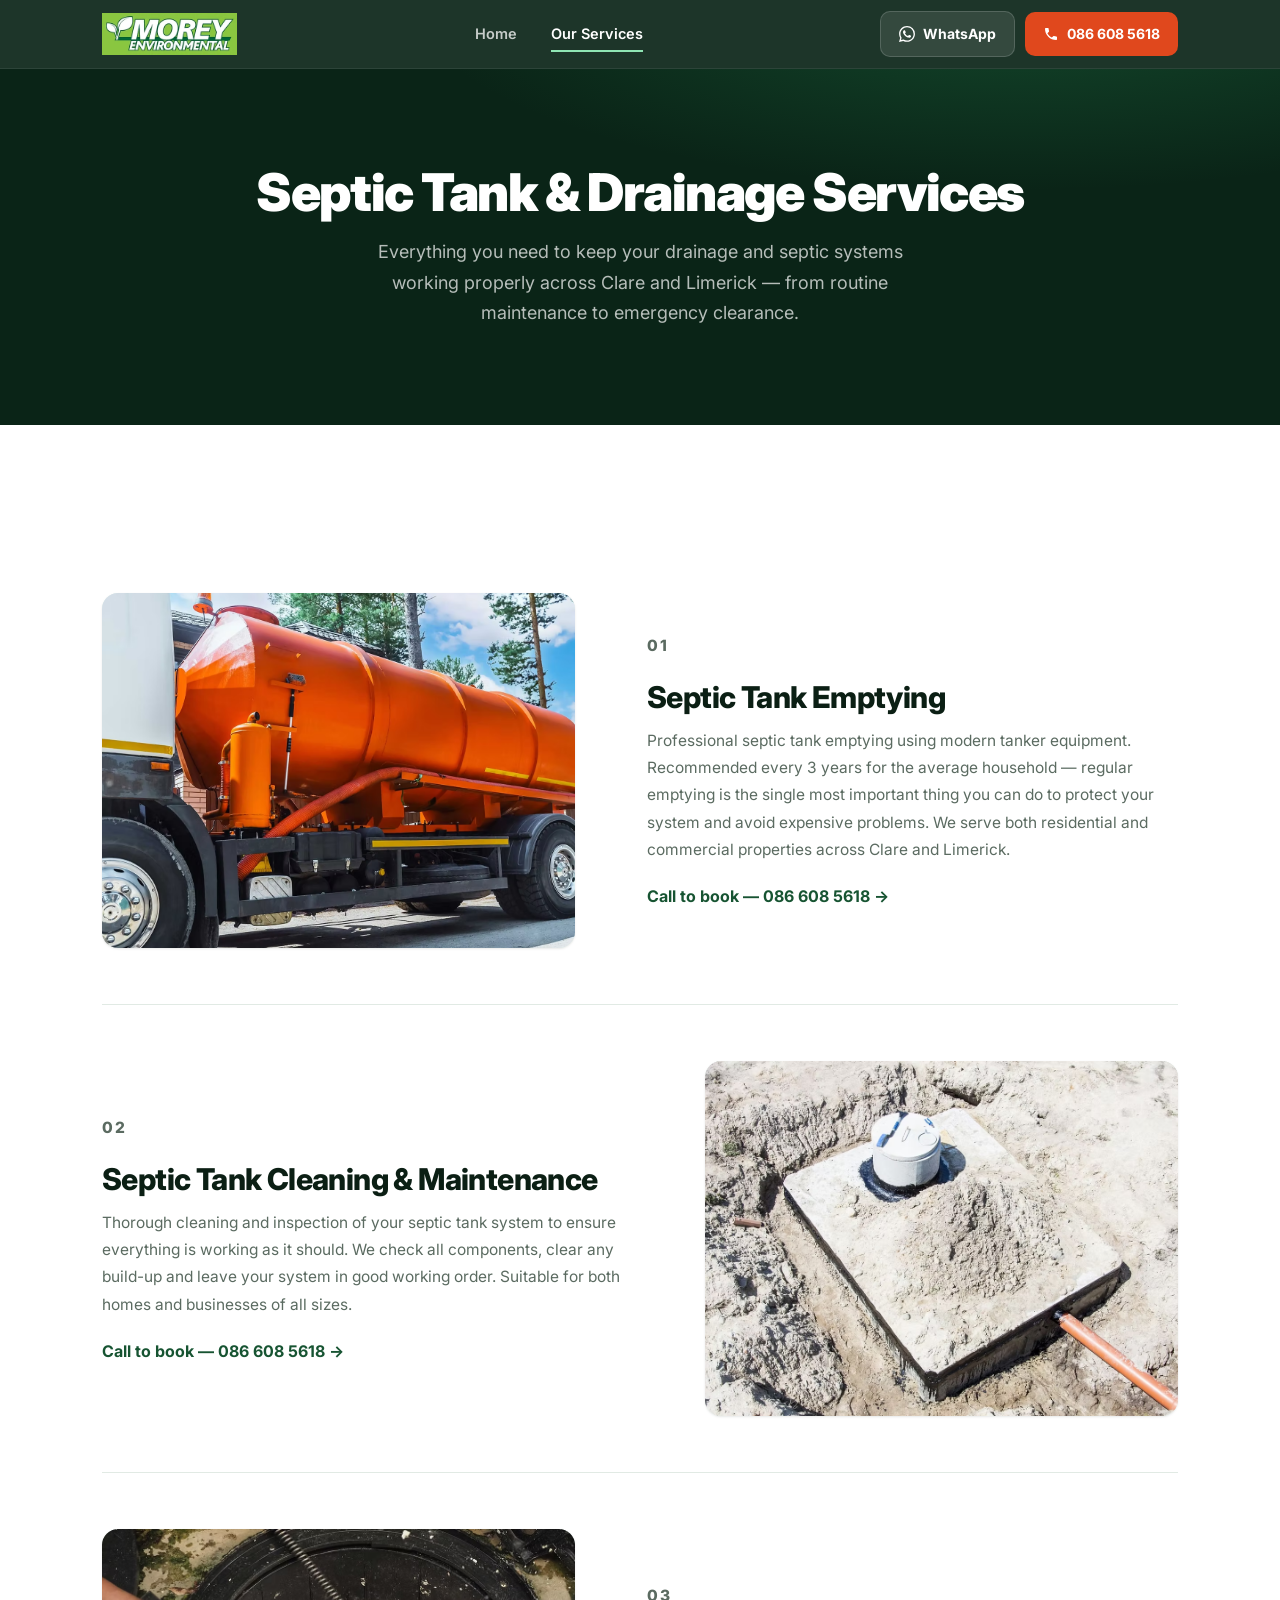
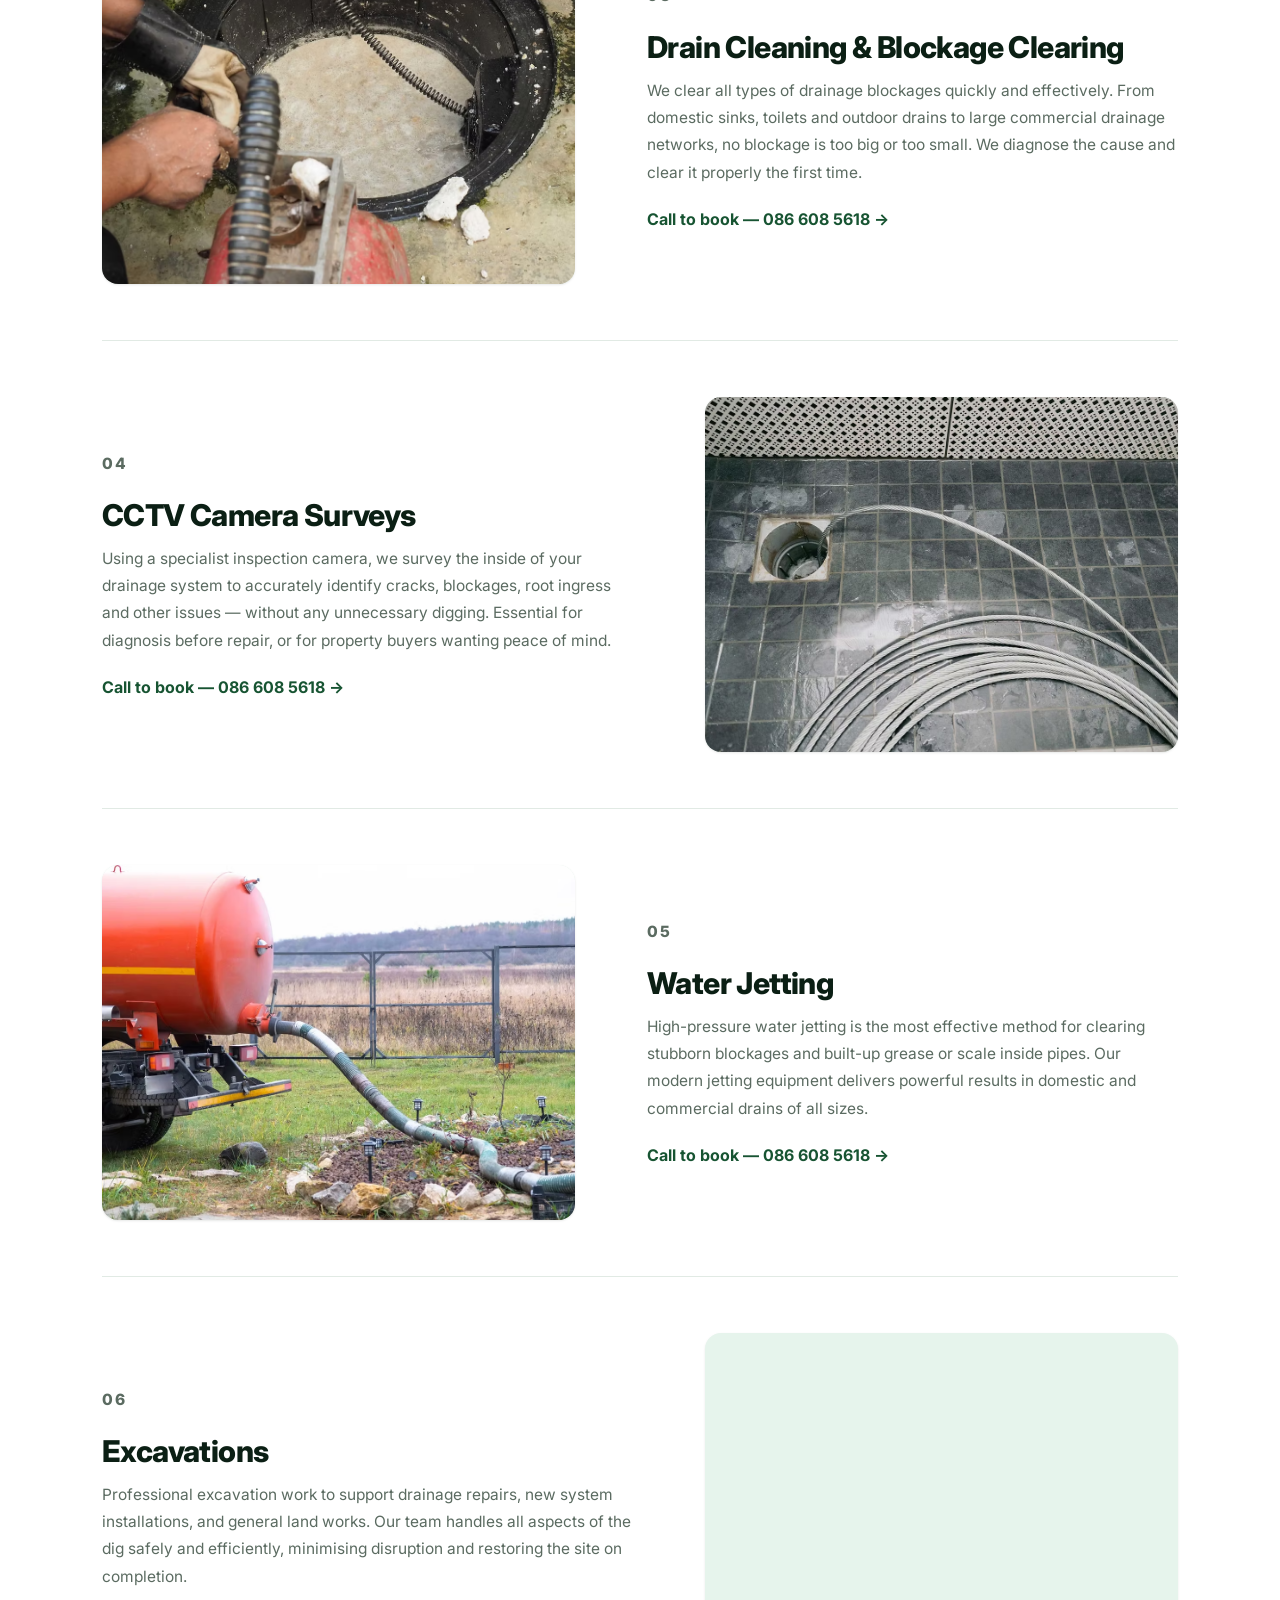
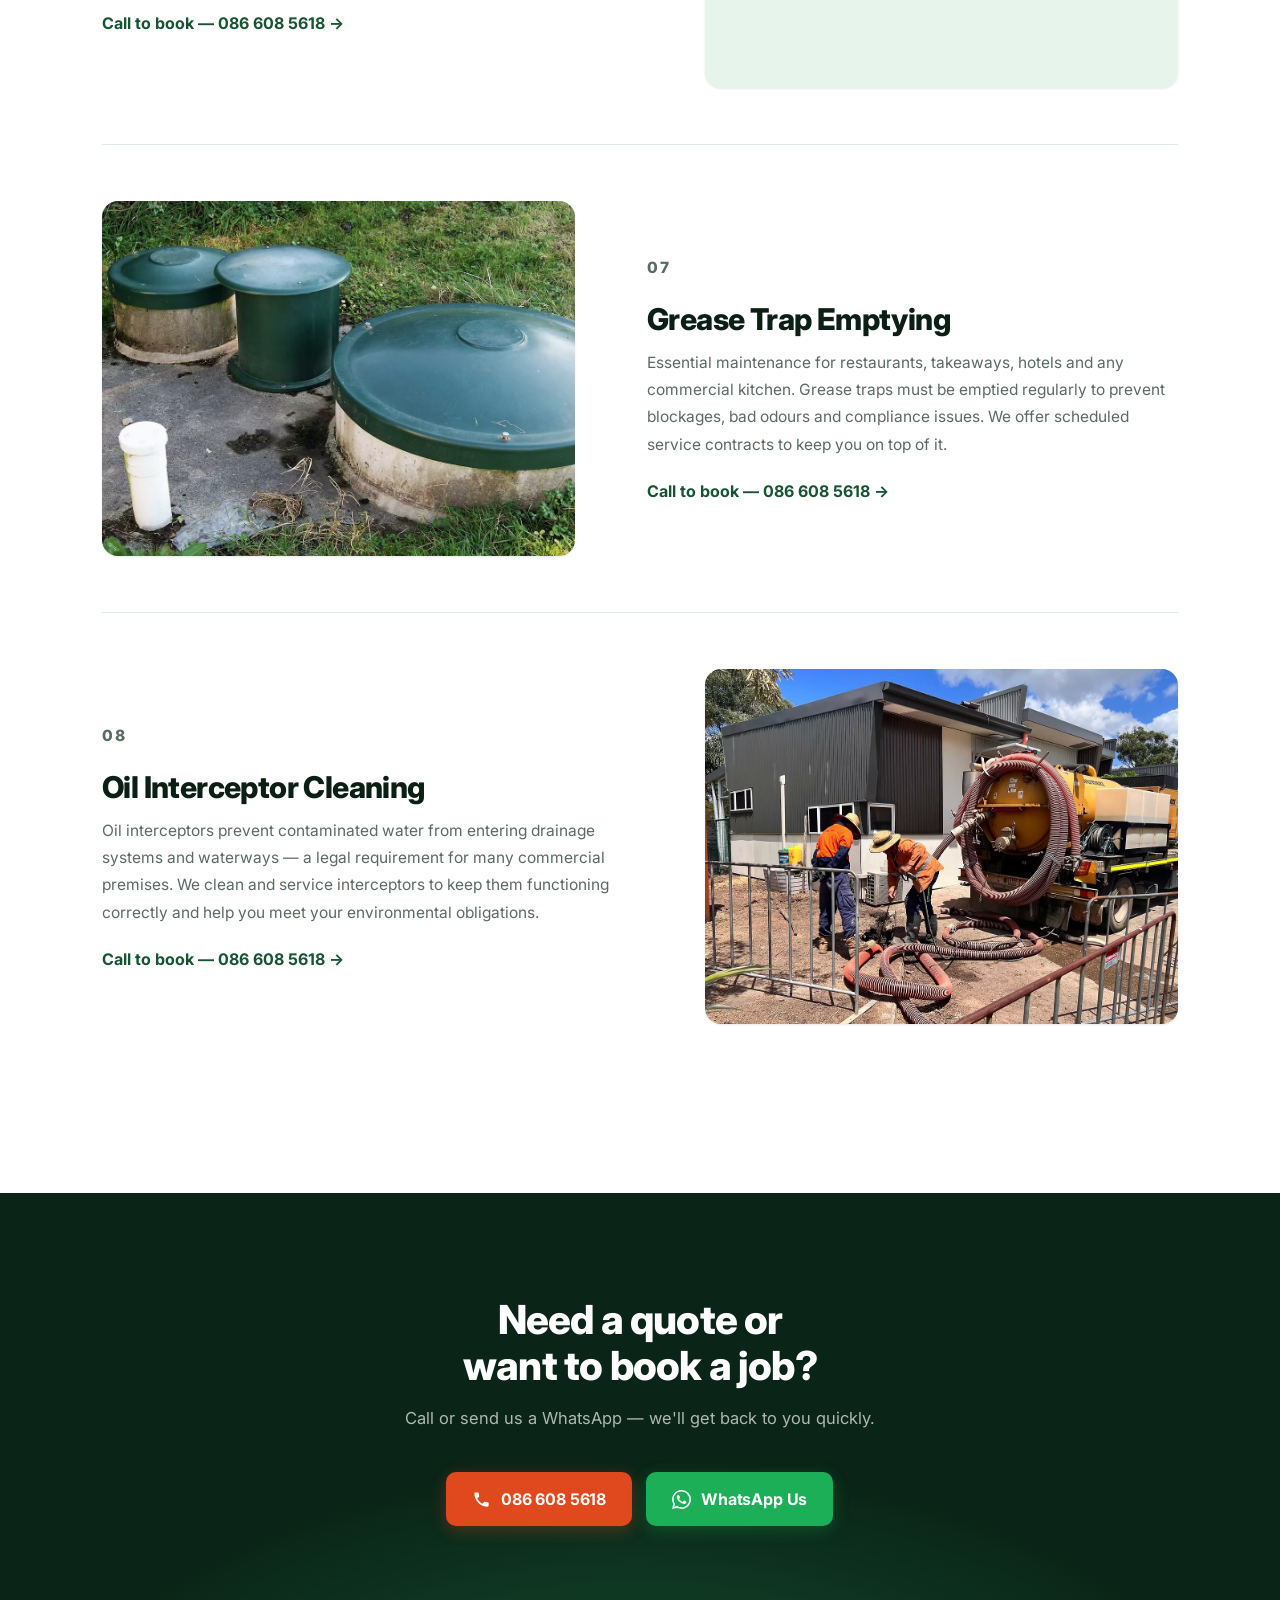
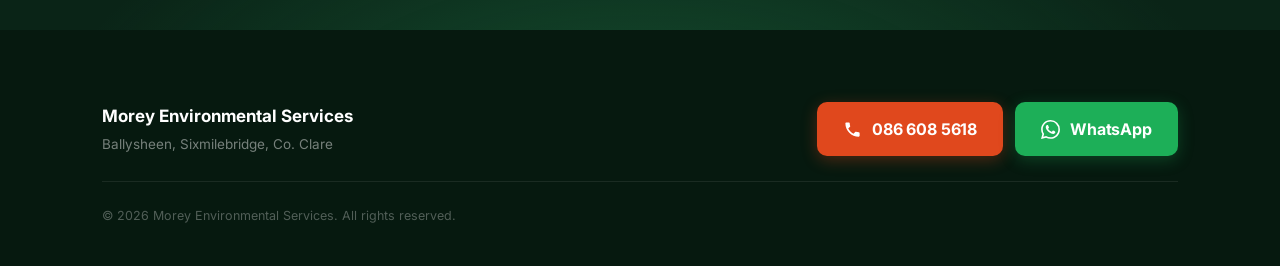
==== services.html @ 6c7f0373 "Rebuild site: premium mobile-first design, animations, local SEO Rebuild index.html and services.htm" ====
<!DOCTYPE html>
<html lang="en">
<head>
  <meta charset="UTF-8">
  <meta name="viewport" content="width=device-width, initial-scale=1.0">
  <meta name="description" content="All 8 septic tank &amp; drainage services in Co. Clare &amp; Limerick: tank emptying &amp; cleaning, drain unblocking, CCTV surveys, water jetting, excavations, grease traps &amp; oil interceptors. Call 086 608 5618.">
  <meta name="theme-color" content="#0a2417">
  <meta name="geo.region" content="IE-CE">
  <meta name="geo.placename" content="Sixmilebridge, Co. Clare, Ireland">
  <title>Septic Tank &amp; Drainage Services Clare &amp; Limerick | Morey Environmental Services</title>
  <link rel="canonical" href="https://moreyenvironmentalservices.ie/services.html">
  <meta property="og:url" content="https://moreyenvironmentalservices.ie/services.html">
  <meta property="og:image" content="https://moreyenvironmentalservices.ie/media/og-image.jpg">
  <meta property="og:image:width" content="1200">
  <meta property="og:image:height" content="630">
  <meta property="og:type" content="website">
  <meta property="og:locale" content="en_IE">
  <meta property="og:site_name" content="Morey Environmental Services">
  <meta property="og:title" content="Septic Tank &amp; Drainage Services Clare &amp; Limerick | Morey Environmental Services">
  <meta property="og:description" content="All 8 septic tank &amp; drainage services in Co. Clare &amp; Limerick — emptying, drain unblocking, CCTV surveys, water jetting and more. Call 086 608 5618.">
  <meta name="twitter:card" content="summary_large_image">
  <script type="application/ld+json">
  {
    "@context": "https://schema.org",
    "@type": "ItemList",
    "name": "Septic Tank & Drainage Services in Clare & Limerick",
    "itemListElement": [
      { "@type": "ListItem", "position": 1, "item": { "@type": "Service", "name": "Septic Tank Emptying", "provider": { "@id": "https://moreyenvironmentalservices.ie/#business" }, "areaServed": ["County Clare", "County Limerick"] } },
      { "@type": "ListItem", "position": 2, "item": { "@type": "Service", "name": "Septic Tank Cleaning & Maintenance", "provider": { "@id": "https://moreyenvironmentalservices.ie/#business" }, "areaServed": ["County Clare", "County Limerick"] } },
      { "@type": "ListItem", "position": 3, "item": { "@type": "Service", "name": "Drain Cleaning & Blockage Clearing", "provider": { "@id": "https://moreyenvironmentalservices.ie/#business" }, "areaServed": ["County Clare", "County Limerick"] } },
      { "@type": "ListItem", "position": 4, "item": { "@type": "Service", "name": "CCTV Camera Drain Surveys", "provider": { "@id": "https://moreyenvironmentalservices.ie/#business" }, "areaServed": ["County Clare", "County Limerick"] } },
      { "@type": "ListItem", "position": 5, "item": { "@type": "Service", "name": "High-Pressure Water Jetting", "provider": { "@id": "https://moreyenvironmentalservices.ie/#business" }, "areaServed": ["County Clare", "County Limerick"] } },
      { "@type": "ListItem", "position": 6, "item": { "@type": "Service", "name": "Excavations", "provider": { "@id": "https://moreyenvironmentalservices.ie/#business" }, "areaServed": ["County Clare", "County Limerick"] } },
      { "@type": "ListItem", "position": 7, "item": { "@type": "Service", "name": "Grease Trap Emptying", "provider": { "@id": "https://moreyenvironmentalservices.ie/#business" }, "areaServed": ["County Clare", "County Limerick"] } },
      { "@type": "ListItem", "position": 8, "item": { "@type": "Service", "name": "Oil Interceptor Cleaning", "provider": { "@id": "https://moreyenvironmentalservices.ie/#business" }, "areaServed": ["County Clare", "County Limerick"] } }
    ]
  }
  </script>
  <link rel="preconnect" href="https://fonts.googleapis.com">
  <link rel="preconnect" href="https://fonts.gstatic.com" crossorigin>
  <link href="https://fonts.googleapis.com/css2?family=Inter:wght@400;500;600;700;800;900&display=swap" rel="stylesheet">
  <link rel="stylesheet" href="styles.css">
  <script src="main.js" defer></script>
</head>
<body>

<!-- Shared SVG icons -->
<svg width="0" height="0" style="position:absolute" aria-hidden="true">
  <defs>
    <symbol id="icon-phone" viewBox="0 0 24 24"><path d="M6.6 10.8c1.4 2.8 3.8 5.1 6.6 6.6l2.2-2.2c.27-.27.67-.36 1.02-.22 1.12.41 2.33.63 3.58.63.55 0 1 .45 1 1V20c0 .55-.45 1-1 1C10.56 21 3 13.44 3 4c0-.55.45-1 1-1h3.5c.55 0 1 .45 1 1 0 1.26.2 2.47.57 3.61.11.33.03.7-.2.97L6.6 10.8z"/></symbol>
    <symbol id="icon-wa" viewBox="0 0 24 24"><path d="M17.472 14.382c-.297-.149-1.758-.867-2.03-.967-.273-.099-.471-.148-.67.15-.197.297-.767.966-.94 1.164-.173.199-.347.223-.644.075-.297-.15-1.255-.463-2.39-1.475-.883-.788-1.48-1.761-1.653-2.059-.173-.297-.018-.458.13-.606.134-.133.298-.347.446-.52.149-.174.198-.298.298-.497.099-.198.05-.371-.025-.52-.075-.149-.669-1.612-.916-2.207-.242-.579-.487-.5-.669-.51-.173-.008-.371-.01-.57-.01-.198 0-.52.074-.792.372-.272.297-1.04 1.016-1.04 2.479 0 1.462 1.065 2.875 1.213 3.074.149.198 2.096 3.2 5.077 4.487.709.306 1.262.489 1.694.625.712.227 1.36.195 1.871.118.571-.085 1.758-.719 2.006-1.413.248-.694.248-1.289.173-1.413-.074-.124-.272-.198-.57-.347m-5.421 7.403h-.004a9.87 9.87 0 01-5.031-1.378l-.361-.214-3.741.982.998-3.648-.235-.374a9.86 9.86 0 01-1.51-5.26c.001-5.45 4.436-9.884 9.888-9.884 2.64 0 5.122 1.03 6.988 2.898a9.825 9.825 0 012.893 6.994c-.003 5.45-4.437 9.884-9.885 9.884m8.413-18.297A11.815 11.815 0 0012.05 0C5.495 0 .16 5.335.157 11.892c0 2.096.547 4.142 1.588 5.945L.057 24l6.305-1.654a11.882 11.882 0 005.683 1.448h.005c6.554 0 11.89-5.335 11.893-11.893a11.821 11.821 0 00-3.48-8.413z"/></symbol>
  </defs>
</svg>

<!-- HEADER -->
<header class="site-header">
  <div class="header-inner">
    <a href="index.html" class="logo" aria-label="Morey Environmental Services — home">
      <img src="media/logo.avif" alt="Morey Environmental Services" width="348" height="108">
    </a>
    <nav class="header-nav" aria-label="Main">
      <a href="index.html">Home</a>
      <a href="services.html" aria-current="page">Our Services</a>
    </nav>
    <div class="header-actions">
      <a class="btn-header btn-header-wa" href="https://wa.me/353866085618">
        <svg aria-hidden="true"><use href="#icon-wa"/></svg>
        WhatsApp
      </a>
      <a class="btn-header btn-header-call" href="tel:0866085618">
        <svg aria-hidden="true"><use href="#icon-phone"/></svg>
        086 608 5618
      </a>
    </div>
  </div>
</header>

<main>

<!-- PAGE HERO -->
<section class="page-hero">
  <div class="container">
    <h1 class="hero-enter" style="--i:0">Septic Tank &amp; Drainage Services</h1>
    <p class="hero-enter" style="--i:1">Everything you need to keep your drainage and septic systems working properly across Clare and Limerick — from routine maintenance to emergency clearance.</p>
  </div>
</section>

<!-- SERVICES -->
<div class="container service-rows">

  <article class="service-row">
    <div class="service-row-inner">
      <div class="service-row-media reveal">
        <img src="media/image1.avif" alt="Septic tank emptying in Co. Clare" width="1290" height="1112" fetchpriority="high" decoding="async">
      </div>
      <div class="service-row-content reveal" style="--i:1">
        <p class="service-row-num">01</p>
        <h2>Septic Tank Emptying</h2>
        <p>Professional septic tank emptying using modern tanker equipment. Recommended every 3 years for the average household — regular emptying is the single most important thing you can do to protect your system and avoid expensive problems. We serve both residential and commercial properties across Clare and Limerick.</p>
        <a href="tel:0866085618" class="link-underline">Call to book &mdash; 086 608 5618 &rarr;</a>
      </div>
    </div>
  </article>

  <article class="service-row">
    <div class="service-row-inner">
      <div class="service-row-media reveal">
        <img src="media/inmage2.avif" alt="Septic tank cleaning and maintenance in Clare and Limerick" width="1076" height="798" loading="lazy" decoding="async">
      </div>
      <div class="service-row-content reveal" style="--i:1">
        <p class="service-row-num">02</p>
        <h2>Septic Tank Cleaning &amp; Maintenance</h2>
        <p>Thorough cleaning and inspection of your septic tank system to ensure everything is working as it should. We check all components, clear any build-up and leave your system in good working order. Suitable for both homes and businesses of all sizes.</p>
        <a href="tel:0866085618" class="link-underline">Call to book &mdash; 086 608 5618 &rarr;</a>
      </div>
    </div>
  </article>

  <article class="service-row">
    <div class="service-row-inner">
      <div class="service-row-media reveal">
        <img src="media/image3.avif" alt="Drain cleaning and blockage clearing in Clare and Limerick" width="1076" height="736" loading="lazy" decoding="async">
      </div>
      <div class="service-row-content reveal" style="--i:1">
        <p class="service-row-num">03</p>
        <h2>Drain Cleaning &amp; Blockage Clearing</h2>
        <p>We clear all types of drainage blockages quickly and effectively. From domestic sinks, toilets and outdoor drains to large commercial drainage networks, no blockage is too big or too small. We diagnose the cause and clear it properly the first time.</p>
        <a href="tel:0866085618" class="link-underline">Call to book &mdash; 086 608 5618 &rarr;</a>
      </div>
    </div>
  </article>

  <article class="service-row">
    <div class="service-row-inner">
      <div class="service-row-media reveal">
        <img src="media/image4.avif" alt="CCTV camera drain survey in Co. Clare" width="1076" height="798" loading="lazy" decoding="async">
      </div>
      <div class="service-row-content reveal" style="--i:1">
        <p class="service-row-num">04</p>
        <h2>CCTV Camera Surveys</h2>
        <p>Using a specialist inspection camera, we survey the inside of your drainage system to accurately identify cracks, blockages, root ingress and other issues — without any unnecessary digging. Essential for diagnosis before repair, or for property buyers wanting peace of mind.</p>
        <a href="tel:0866085618" class="link-underline">Call to book &mdash; 086 608 5618 &rarr;</a>
      </div>
    </div>
  </article>

  <article class="service-row">
    <div class="service-row-inner">
      <div class="service-row-media reveal">
        <img src="media/image12.avif" alt="High-pressure water jetting in Clare and Limerick" width="1290" height="824" loading="lazy" decoding="async">
      </div>
      <div class="service-row-content reveal" style="--i:1">
        <p class="service-row-num">05</p>
        <h2>Water Jetting</h2>
        <p>High-pressure water jetting is the most effective method for clearing stubborn blockages and built-up grease or scale inside pipes. Our modern jetting equipment delivers powerful results in domestic and commercial drains of all sizes.</p>
        <a href="tel:0866085618" class="link-underline">Call to book &mdash; 086 608 5618 &rarr;</a>
      </div>
    </div>
  </article>

  <article class="service-row">
    <div class="service-row-inner">
      <div class="service-row-media reveal">
        <img src="media/image13.avif" alt="Excavation and groundwork in Co. Clare" width="1290" height="942" loading="lazy" decoding="async">
      </div>
      <div class="service-row-content reveal" style="--i:1">
        <p class="service-row-num">06</p>
        <h2>Excavations</h2>
        <p>Professional excavation work to support drainage repairs, new system installations, and general land works. Our team handles all aspects of the dig safely and efficiently, minimising disruption and restoring the site on completion.</p>
        <a href="tel:0866085618" class="link-underline">Call to book &mdash; 086 608 5618 &rarr;</a>
      </div>
    </div>
  </article>

  <article class="service-row">
    <div class="service-row-inner">
      <div class="service-row-media reveal">
        <img src="media/image6.avif" alt="Grease trap emptying for commercial kitchens in Clare and Limerick" width="1076" height="798" loading="lazy" decoding="async">
      </div>
      <div class="service-row-content reveal" style="--i:1">
        <p class="service-row-num">07</p>
        <h2>Grease Trap Emptying</h2>
        <p>Essential maintenance for restaurants, takeaways, hotels and any commercial kitchen. Grease traps must be emptied regularly to prevent blockages, bad odours and compliance issues. We offer scheduled service contracts to keep you on top of it.</p>
        <a href="tel:0866085618" class="link-underline">Call to book &mdash; 086 608 5618 &rarr;</a>
      </div>
    </div>
  </article>

  <article class="service-row">
    <div class="service-row-inner">
      <div class="service-row-media reveal">
        <img src="media/image7.avif" alt="Oil interceptor cleaning in Clare and Limerick" width="1290" height="884" loading="lazy" decoding="async">
      </div>
      <div class="service-row-content reveal" style="--i:1">
        <p class="service-row-num">08</p>
        <h2>Oil Interceptor Cleaning</h2>
        <p>Oil interceptors prevent contaminated water from entering drainage systems and waterways — a legal requirement for many commercial premises. We clean and service interceptors to keep them functioning correctly and help you meet your environmental obligations.</p>
        <a href="tel:0866085618" class="link-underline">Call to book &mdash; 086 608 5618 &rarr;</a>
      </div>
    </div>
  </article>

</div>

<!-- CTA BAND -->
<section class="cta-band">
  <div class="cta-band-inner">
    <h2 class="reveal">Need a quote or want to book a job?</h2>
    <p class="reveal" style="--i:1">Call or send us a WhatsApp — we'll get back to you quickly.</p>
    <div class="cta-buttons reveal" style="--i:2">
      <a class="btn btn-call" href="tel:0866085618">
        <svg aria-hidden="true"><use href="#icon-phone"/></svg>
        086 608 5618
      </a>
      <a class="btn btn-wa" href="https://wa.me/353866085618">
        <svg aria-hidden="true"><use href="#icon-wa"/></svg>
        WhatsApp Us
      </a>
    </div>
  </div>
</section>

</main>

<!-- FOOTER -->
<footer class="site-footer">
  <div class="container">
    <div class="footer-top">
      <div>
        <div class="footer-name">Morey Environmental Services</div>
        <div class="footer-loc">Ballysheen, Sixmilebridge, Co. Clare</div>
      </div>
      <div class="footer-contact">
        <a class="btn btn-call" href="tel:0866085618">
          <svg aria-hidden="true"><use href="#icon-phone"/></svg>
          086 608 5618
        </a>
        <a class="btn btn-wa" href="https://wa.me/353866085618">
          <svg aria-hidden="true"><use href="#icon-wa"/></svg>
          WhatsApp
        </a>
      </div>
    </div>
    <div class="footer-bottom">&copy; 2026 Morey Environmental Services. All rights reserved.</div>
  </div>
</footer>

<!-- STICKY BAR (mobile only) -->
<div class="sticky-bar">
  <a class="sticky-call" href="tel:0866085618">
    <svg aria-hidden="true"><use href="#icon-phone"/></svg>
    Call Now
  </a>
  <a class="sticky-wa" href="https://wa.me/353866085618">
    <svg aria-hidden="true"><use href="#icon-wa"/></svg>
    WhatsApp
  </a>
</div>

</body>
</html>
---- styles.css ----
/* ════════════════════════════════════════════════════════════════
   Morey Environmental Services — shared stylesheet
   Mobile-first (375px), breakpoints at 768px and 1280px
   ════════════════════════════════════════════════════════════════ */

*, *::before, *::after { box-sizing: border-box; margin: 0; padding: 0; }

:root {
  /* Palette — refined forest greens, one warm accent for the call CTA */
  --green-950: #06190f;
  --green-900: #0a2417;
  --green-800: #103823;
  --green-700: #175432;
  --green-600: #1e6e42;
  --green-500: #279257;
  --green-400: #3cb474;
  --mint:      #8fe6b4;
  --mint-soft: #c9f2da;
  --green-100: #e6f4ec;
  --green-50:  #f3faf6;

  --ink:    #0b1f14;
  --muted:  #5b6b61;
  --faint:  #8a978f;

  --call:      #e0481d;
  --call-dark: #c03c16;
  --wa:        #1daf58;
  --wa-dark:   #189147;

  --white:   #ffffff;
  --surface: #f7fbf8;
  --border:  #e1eae4;

  /* Spacing scale */
  --space-1: 4px;
  --space-2: 8px;
  --space-3: 16px;
  --space-4: 24px;
  --space-5: 40px;
  --space-6: 64px;
  --space-7: 96px;

  /* Section rhythm: fluid */
  --section-pad: clamp(64px, 10vw, 112px);

  --radius-sm: 10px;
  --radius:    16px;
  --radius-lg: 24px;

  --shadow-sm: 0 1px 2px rgba(11, 31, 20, .05), 0 1px 3px rgba(11, 31, 20, .06);
  --shadow:    0 2px 6px rgba(11, 31, 20, .05), 0 10px 28px rgba(11, 31, 20, .09);
  --shadow-lg: 0 8px 20px rgba(11, 31, 20, .08), 0 28px 64px rgba(11, 31, 20, .14);

  /* Easing — nothing linear */
  --ease-out:    cubic-bezier(0.22, 1, 0.36, 1);
  --ease-spring: cubic-bezier(0.34, 1.4, 0.64, 1);
  --dur: .65s;
}

html { scroll-behavior: smooth; }

body {
  font-family: 'Inter', system-ui, -apple-system, sans-serif;
  background: var(--white);
  color: var(--ink);
  font-size: 16px;
  line-height: 1.65;
  -webkit-font-smoothing: antialiased;
  text-rendering: optimizeLegibility;
  padding-bottom: 72px; /* room for mobile sticky bar */
}

img { display: block; max-width: 100%; height: auto; }
a { color: inherit; }

::selection { background: var(--mint-soft); color: var(--green-900); }

/* ─── Layout helpers ───────────────────────────────────────────── */
.container {
  max-width: 1140px;
  margin: 0 auto;
  padding-inline: clamp(20px, 5vw, 32px);
}

.section { padding-block: var(--section-pad); }

.section-header { margin-bottom: clamp(36px, 6vw, 56px); max-width: 640px; }

.eyebrow {
  display: inline-flex;
  align-items: center;
  gap: 8px;
  font-size: 12px;
  font-weight: 700;
  letter-spacing: 2px;
  text-transform: uppercase;
  color: var(--green-600);
  margin-bottom: var(--space-3);
}
.eyebrow::before {
  content: '';
  width: 20px;
  height: 2px;
  border-radius: 2px;
  background: var(--green-500);
}

.section-title {
  font-size: clamp(28px, 5.5vw, 44px);
  font-weight: 800;
  letter-spacing: -0.02em;
  line-height: 1.12;
  margin-bottom: var(--space-3);
  text-wrap: balance;
}

.section-desc {
  font-size: clamp(16px, 2vw, 17.5px);
  color: var(--muted);
  line-height: 1.7;
}

/* ─── Buttons ──────────────────────────────────────────────────── */
.btn {
  display: inline-flex;
  align-items: center;
  justify-content: center;
  gap: 10px;
  min-height: 52px;
  padding: 14px 26px;
  border-radius: var(--radius-sm);
  font-size: 16px;
  font-weight: 700;
  letter-spacing: -0.01em;
  text-decoration: none;
  white-space: nowrap;
  transition: transform .25s var(--ease-spring),
              box-shadow .25s var(--ease-out),
              background-color .2s var(--ease-out);
  will-change: transform;
}
.btn svg { width: 19px; height: 19px; fill: currentColor; flex-shrink: 0; }
.btn:hover  { transform: translateY(-2px); }
.btn:active { transform: translateY(0) scale(.98); transition-duration: .1s; }

.btn-call {
  background: var(--call);
  color: #fff;
  box-shadow: 0 4px 16px rgba(224, 72, 29, .32);
}
.btn-call:hover { background: var(--call-dark); box-shadow: 0 8px 26px rgba(224, 72, 29, .42); }

.btn-wa {
  background: var(--wa);
  color: #fff;
  box-shadow: 0 4px 16px rgba(29, 175, 88, .28);
}
.btn-wa:hover { background: var(--wa-dark); box-shadow: 0 8px 26px rgba(29, 175, 88, .38); }

.btn-outline {
  background: transparent;
  color: var(--green-700);
  border: 2px solid var(--green-500);
  box-shadow: none;
}
.btn-outline:hover { background: var(--green-700); border-color: var(--green-700); color: #fff; }

.btn-lg { min-height: 60px; padding: 18px 32px; font-size: 17px; font-weight: 800; }

/* Animated underline links */
.link-underline {
  position: relative;
  text-decoration: none;
  font-weight: 700;
  color: var(--green-700);
  background-image: linear-gradient(currentColor, currentColor);
  background-size: 0% 2px;
  background-position: 0 100%;
  background-repeat: no-repeat;
  transition: background-size .35s var(--ease-out);
  padding-bottom: 2px;
}
.link-underline:hover { background-size: 100% 2px; }
/* Expanded tap area (44px+) without changing the visual */
.link-underline::after { content: ''; position: absolute; inset: -14px 0; }

/* ─── Header ───────────────────────────────────────────────────── */
.site-header {
  position: sticky;
  top: 0;
  z-index: 200;
  background: rgba(10, 36, 23, .92);
  backdrop-filter: blur(14px);
  -webkit-backdrop-filter: blur(14px);
  border-bottom: 1px solid rgba(255, 255, 255, .07);
  transition: box-shadow .3s var(--ease-out);
}
.site-header.is-scrolled { box-shadow: 0 6px 24px rgba(6, 25, 15, .35); }

.header-inner {
  max-width: 1140px;
  margin: 0 auto;
  padding-inline: clamp(20px, 5vw, 32px);
  height: 68px;
  display: flex;
  align-items: center;
  justify-content: space-between;
  gap: var(--space-3);
}

.logo { display: flex; align-items: center; flex-shrink: 0; padding: 8px 0; }
.logo img { height: 42px; width: auto; }

.header-nav { display: none; gap: 6px; }
.header-nav a {
  color: rgba(255, 255, 255, .75);
  text-decoration: none;
  font-size: 14.5px;
  font-weight: 600;
  padding: 12px 14px;
  border-radius: var(--radius-sm);
  background-image: linear-gradient(var(--mint), var(--mint));
  background-size: 0% 2px;
  background-position: 14px calc(100% - 6px);
  background-repeat: no-repeat;
  transition: color .2s var(--ease-out), background-size .35s var(--ease-out);
}
.header-nav a:hover, .header-nav a[aria-current="page"] {
  color: #fff;
  background-size: calc(100% - 28px) 2px;
}

.header-actions { display: flex; align-items: center; gap: 10px; }

.btn-header {
  display: inline-flex;
  align-items: center;
  gap: 8px;
  min-height: 44px;
  padding: 10px 18px;
  border-radius: var(--radius-sm);
  font-size: 14px;
  font-weight: 700;
  text-decoration: none;
  color: #fff;
  white-space: nowrap;
  transition: background-color .2s var(--ease-out), transform .25s var(--ease-spring);
}
.btn-header svg { width: 16px; height: 16px; fill: currentColor; flex-shrink: 0; }
.btn-header:hover { transform: translateY(-1px); }
.btn-header:active { transform: translateY(0) scale(.97); }

.btn-header-wa {
  background: rgba(255, 255, 255, .1);
  border: 1px solid rgba(255, 255, 255, .16);
}
.btn-header-wa:hover { background: rgba(255, 255, 255, .18); }

.btn-header-call { background: var(--call); }
.btn-header-call:hover { background: var(--call-dark); }

@media (max-width: 430px) { .btn-header-wa { display: none; } }

/* ─── Hero (home) ──────────────────────────────────────────────── */
.hero {
  position: relative;
  overflow: hidden;
  background:
    radial-gradient(ellipse 90% 70% at 85% -10%, rgba(39, 146, 87, .35), transparent 60%),
    radial-gradient(ellipse 60% 50% at 0% 110%, rgba(23, 84, 50, .5), transparent 65%),
    var(--green-900);
  padding-block: clamp(64px, 11vw, 120px) clamp(72px, 12vw, 128px);
}
.hero::after {
  content: '';
  position: absolute;
  inset: 0;
  background-image:
    linear-gradient(rgba(255, 255, 255, .03) 1px, transparent 1px),
    linear-gradient(90deg, rgba(255, 255, 255, .03) 1px, transparent 1px);
  background-size: 44px 44px;
  mask-image: radial-gradient(ellipse 80% 80% at 50% 0%, #000 30%, transparent 80%);
  -webkit-mask-image: radial-gradient(ellipse 80% 80% at 50% 0%, #000 30%, transparent 80%);
  pointer-events: none;
}

.hero-inner {
  position: relative;
  z-index: 1;
  display: flex;
  flex-direction: column;
  gap: var(--space-5);
}

.hero-content { max-width: 620px; }

.hero-badge {
  display: inline-flex;
  align-items: center;
  gap: 9px;
  background: rgba(143, 230, 180, .1);
  border: 1px solid rgba(143, 230, 180, .28);
  color: var(--mint);
  font-size: 12.5px;
  font-weight: 600;
  letter-spacing: .02em;
  padding: 8px 16px;
  border-radius: 100px;
  margin-bottom: clamp(24px, 4vw, 32px);
}
.hero-badge-dot {
  width: 7px;
  height: 7px;
  border-radius: 50%;
  background: var(--mint);
  box-shadow: 0 0 8px var(--mint);
}

.hero h1 {
  font-size: clamp(34px, 8.5vw, 62px);
  font-weight: 900;
  color: #fff;
  line-height: 1.06;
  letter-spacing: -0.03em;
  margin-bottom: clamp(18px, 3vw, 26px);
  text-wrap: balance;
}
.hero h1 .accent { color: var(--mint); }

.hero-sub {
  font-size: clamp(16.5px, 2.2vw, 19px);
  color: rgba(255, 255, 255, .72);
  line-height: 1.7;
  max-width: 480px;
  margin-bottom: clamp(32px, 5vw, 44px);
}

.hero-ctas { display: flex; flex-direction: column; gap: 14px; }

.hero-media { display: none; }

/* Hero entrance animation — staggered fade-up on load */
.hero-enter {
  opacity: 0;
  transform: translateY(28px);
  animation: heroRise .9s var(--ease-out) forwards;
  animation-delay: calc(var(--i, 0) * 120ms + 80ms);
}
@keyframes heroRise {
  to { opacity: 1; transform: translateY(0); }
}
.hero-media.hero-enter { transform: translateY(36px) scale(.97); }

/* ─── Stats strip ──────────────────────────────────────────────── */
.stats { background: var(--white); border-bottom: 1px solid var(--border); }
.stats-inner {
  max-width: 1140px;
  margin: 0 auto;
  padding-inline: clamp(20px, 5vw, 32px);
  display: grid;
  grid-template-columns: repeat(3, 1fr);
}
.stat {
  padding: clamp(28px, 4vw, 40px) 12px;
  text-align: center;
  border-right: 1px solid var(--border);
}
.stat:last-child { border-right: none; }
.stat-value {
  font-size: clamp(30px, 5vw, 44px);
  font-weight: 900;
  color: var(--green-700);
  letter-spacing: -0.03em;
  line-height: 1;
  margin-bottom: 8px;
  font-variant-numeric: tabular-nums;
}
.stat-label { font-size: clamp(12px, 1.6vw, 14px); font-weight: 500; color: var(--muted); }

/* ─── Service cards (home preview) ─────────────────────────────── */
.services-section { background: var(--surface); }

.services-grid {
  display: grid;
  grid-template-columns: 1fr;
  gap: var(--space-3);
  margin-bottom: clamp(32px, 5vw, 44px);
}

.service-card {
  background: var(--white);
  border: 1px solid var(--border);
  border-radius: var(--radius);
  padding: clamp(24px, 4vw, 32px);
  display: flex;
  gap: 20px;
  align-items: flex-start;
  box-shadow: var(--shadow-sm);
  transition: transform .35s var(--ease-out),
              box-shadow .35s var(--ease-out),
              border-color .35s var(--ease-out);
  will-change: transform;
}
.service-card:hover {
  transform: translateY(-5px);
  border-color: var(--green-400);
  box-shadow: var(--shadow);
}

.service-icon {
  width: 52px;
  height: 52px;
  border-radius: 14px;
  background: var(--green-100);
  display: grid;
  place-items: center;
  flex-shrink: 0;
  transition: background-color .35s var(--ease-out), transform .35s var(--ease-spring);
}
.service-icon svg { width: 24px; height: 24px; stroke: var(--green-700); fill: none; stroke-width: 2; stroke-linecap: round; stroke-linejoin: round; transition: stroke .35s var(--ease-out); }
.service-card:hover .service-icon { background: var(--green-700); transform: scale(1.06); }
.service-card:hover .service-icon svg { stroke: #fff; }

.service-card h3 { font-size: 16.5px; font-weight: 700; margin-bottom: 6px; line-height: 1.3; }
.service-card p { font-size: 14.5px; color: var(--muted); line-height: 1.65; }

.view-all-wrap { text-align: center; }

/* ─── Gallery ──────────────────────────────────────────────────── */
.gallery-grid {
  display: grid;
  grid-template-columns: 1fr 1fr;
  gap: clamp(10px, 1.5vw, 16px);
}
.gallery-item {
  aspect-ratio: 1 / 1;
  overflow: hidden;
  border-radius: var(--radius);
  background: var(--green-100);
}
.gallery-item img {
  width: 100%;
  height: 100%;
  object-fit: cover;
  transition: transform .8s var(--ease-out);
}
.gallery-item:hover img { transform: scale(1.06); }

/* ─── CTA band ─────────────────────────────────────────────────── */
.cta-band {
  position: relative;
  overflow: hidden;
  background:
    radial-gradient(ellipse 70% 90% at 50% 120%, rgba(39, 146, 87, .35), transparent 65%),
    var(--green-900);
  padding-block: clamp(64px, 10vw, 104px);
}
.cta-band-inner {
  position: relative;
  z-index: 1;
  max-width: 580px;
  margin: 0 auto;
  text-align: center;
  padding-inline: clamp(20px, 5vw, 32px);
}
.cta-band h2 {
  font-size: clamp(26px, 5.5vw, 40px);
  font-weight: 800;
  color: #fff;
  letter-spacing: -0.02em;
  line-height: 1.15;
  margin-bottom: var(--space-3);
  text-wrap: balance;
}
.cta-band p {
  color: rgba(255, 255, 255, .68);
  font-size: 16.5px;
  margin-bottom: clamp(28px, 5vw, 40px);
}
.cta-buttons { display: flex; flex-direction: column; gap: 14px; }

/* ─── Pillars (why us) ─────────────────────────────────────────── */
.pillars-grid {
  display: grid;
  grid-template-columns: 1fr 1fr;
  gap: var(--space-3);
}
.pillar {
  background: var(--surface);
  border: 1px solid var(--border);
  border-radius: var(--radius);
  padding: clamp(22px, 3.5vw, 32px) clamp(18px, 3vw, 26px);
  transition: transform .35s var(--ease-out), border-color .35s var(--ease-out), box-shadow .35s var(--ease-out);
}
.pillar:hover { transform: translateY(-4px); border-color: var(--green-400); box-shadow: var(--shadow-sm); }
.pillar-icon {
  width: 46px;
  height: 46px;
  border-radius: 12px;
  background: var(--green-100);
  display: grid;
  place-items: center;
  margin-bottom: var(--space-3);
}
.pillar-icon svg { width: 22px; height: 22px; stroke: var(--green-700); fill: none; stroke-width: 2; stroke-linecap: round; stroke-linejoin: round; }
.pillar h3 { font-size: 15.5px; font-weight: 700; margin-bottom: 8px; }
.pillar p { font-size: 13.5px; color: var(--muted); line-height: 1.65; }

/* ─── Tip card ─────────────────────────────────────────────────── */
.tip-section { background: var(--white); padding-block: 0 var(--section-pad); }
.tip-card {
  background: var(--green-50);
  border: 1px solid rgba(39, 146, 87, .2);
  border-left: 4px solid var(--green-500);
  border-radius: var(--radius);
  padding: clamp(24px, 4vw, 32px);
  display: flex;
  gap: 20px;
  align-items: flex-start;
}
.tip-icon {
  width: 46px;
  height: 46px;
  border-radius: 12px;
  background: var(--green-100);
  display: grid;
  place-items: center;
  flex-shrink: 0;
}
.tip-icon svg { width: 22px; height: 22px; stroke: var(--green-700); fill: none; stroke-width: 2; stroke-linecap: round; }
.tip-card h3 { font-size: 15.5px; font-weight: 700; color: var(--green-800); margin-bottom: 8px; }
.tip-card p { font-size: 14.5px; color: var(--muted); line-height: 1.7; }
.tip-card strong { color: var(--ink); font-weight: 700; }

/* ─── Area chips ───────────────────────────────────────────────── */
.areas-section { background: var(--white); padding-top: 0; }
.areas-chips { display: flex; flex-wrap: wrap; gap: 10px; }
.chip {
  display: inline-flex;
  align-items: center;
  gap: 8px;
  background: var(--green-50);
  border: 1px solid rgba(39, 146, 87, .2);
  color: var(--green-800);
  font-size: 14px;
  font-weight: 600;
  padding: 11px 18px;
  border-radius: 100px;
  line-height: 1;
  transition: transform .3s var(--ease-spring), background-color .25s var(--ease-out), border-color .25s var(--ease-out);
}
.chip::before {
  content: '';
  width: 6px;
  height: 6px;
  border-radius: 50%;
  background: var(--green-500);
}
.chip:hover { transform: translateY(-2px); background: var(--green-100); border-color: var(--green-400); }

/* ─── Services page ────────────────────────────────────────────── */
.page-hero {
  position: relative;
  overflow: hidden;
  background:
    radial-gradient(ellipse 80% 90% at 80% -20%, rgba(39, 146, 87, .32), transparent 60%),
    var(--green-900);
  padding-block: clamp(56px, 9vw, 96px);
  text-align: center;
}
.page-hero h1 {
  font-size: clamp(32px, 7vw, 52px);
  font-weight: 900;
  color: #fff;
  letter-spacing: -0.03em;
  line-height: 1.08;
  margin-bottom: var(--space-3);
}
.page-hero p {
  font-size: clamp(16px, 2.2vw, 18px);
  color: rgba(255, 255, 255, .7);
  max-width: 540px;
  margin: 0 auto;
  line-height: 1.7;
}

.service-rows { padding-block: var(--section-pad); }

.service-row { padding-block: clamp(24px, 4vw, 40px); }
.service-row + .service-row { border-top: 1px solid var(--border); }

.service-row-inner {
  display: flex;
  flex-direction: column;
  gap: clamp(20px, 4vw, 32px);
}

.service-row-media {
  border-radius: var(--radius);
  overflow: hidden;
  aspect-ratio: 4 / 3;
  background: var(--green-100);
  box-shadow: var(--shadow-sm);
}
.service-row-media img {
  width: 100%;
  height: 100%;
  object-fit: cover;
  transition: transform .8s var(--ease-out);
}
.service-row:hover .service-row-media img { transform: scale(1.04); }

.service-row-num {
  font-size: 13px;
  font-weight: 800;
  letter-spacing: 2px;
  color: var(--green-500);
  margin-bottom: 10px;
}
.service-row h2 {
  font-size: clamp(22px, 4vw, 30px);
  font-weight: 800;
  letter-spacing: -0.02em;
  line-height: 1.2;
  margin-bottom: 12px;
}
.service-row p { color: var(--muted); line-height: 1.75; margin-bottom: 20px; font-size: 15.5px; }

/* ─── Footer ───────────────────────────────────────────────────── */
.site-footer { background: var(--green-950); padding: clamp(48px, 7vw, 72px) 0 40px; }
.footer-top {
  display: flex;
  flex-direction: column;
  gap: var(--space-4);
  padding-bottom: var(--space-4);
  border-bottom: 1px solid rgba(255, 255, 255, .08);
  margin-bottom: var(--space-4);
}
.footer-name { font-size: 17px; font-weight: 700; color: #fff; margin-bottom: 4px; }
.footer-loc { font-size: 13.5px; color: rgba(255, 255, 255, .45); line-height: 1.6; }
.footer-contact { display: flex; flex-direction: column; gap: 12px; }
.footer-bottom { font-size: 12.5px; color: rgba(255, 255, 255, .3); }

/* ─── Mobile sticky bar ────────────────────────────────────────── */
.sticky-bar {
  position: fixed;
  bottom: 0; left: 0; right: 0;
  z-index: 300;
  display: grid;
  grid-template-columns: 1fr 1fr;
  background: #fff;
  box-shadow: 0 -1px 0 var(--border), 0 -6px 24px rgba(11, 31, 20, .1);
  padding-bottom: env(safe-area-inset-bottom);
}
.sticky-bar a {
  display: flex;
  align-items: center;
  justify-content: center;
  gap: 9px;
  min-height: 56px;
  color: #fff;
  text-decoration: none;
  font-size: 15px;
  font-weight: 800;
  letter-spacing: -0.01em;
  transition: opacity .15s;
}
.sticky-bar a:active { opacity: .85; }
.sticky-bar a svg { width: 19px; height: 19px; fill: currentColor; flex-shrink: 0; }
.sticky-call { background: var(--call); }
.sticky-wa   { background: var(--wa); }

/* ─── Scroll-reveal animations ─────────────────────────────────── */
.reveal {
  opacity: 0;
  transform: translateY(26px);
  transition: opacity var(--dur) var(--ease-out), transform var(--dur) var(--ease-out);
  transition-delay: calc(var(--i, 0) * 90ms);
  will-change: transform, opacity;
}
.reveal.is-visible { opacity: 1; transform: translateY(0); }

/* No-JS fallback: never hide content if main.js fails to load */
html:not(.js) .reveal { opacity: 1; transform: none; }

/* ─── Breakpoint: 768px ────────────────────────────────────────── */
@media (min-width: 768px) {
  body { padding-bottom: 0; }
  .sticky-bar { display: none; }

  .header-nav { display: flex; }

  .hero-ctas { flex-direction: row; }
  .hero-ctas .btn { flex: 0 1 auto; }

  .services-grid { grid-template-columns: 1fr 1fr; }
  .gallery-grid { grid-template-columns: repeat(3, 1fr); }
  .cta-buttons { flex-direction: row; justify-content: center; }
  .pillars-grid { grid-template-columns: repeat(2, 1fr); }
  .footer-top { flex-direction: row; justify-content: space-between; align-items: flex-start; }
  .footer-contact { flex-direction: row; }

  .service-row { padding-block: clamp(36px, 5vw, 56px); }
  .service-row-inner {
    flex-direction: row;
    align-items: center;
    gap: clamp(36px, 6vw, 72px);
  }
  .service-row-media { flex: 0 0 44%; }
  .service-row-content { flex: 1; }
  .service-row:nth-child(even) .service-row-inner { flex-direction: row-reverse; }
}

/* ─── Breakpoint: 1280px ───────────────────────────────────────── */
@media (min-width: 1280px) {
  .hero-inner { flex-direction: row; align-items: center; gap: 72px; }
  .hero-content { flex: 0 0 54%; }
  /* Background image inside the media query so mobile never downloads it */
  .hero-media {
    display: block;
    flex: 1;
    border-radius: var(--radius-lg);
    box-shadow: var(--shadow-lg), 0 0 0 1px rgba(255, 255, 255, .08);
    aspect-ratio: 4 / 3;
    background: url('media/image1.avif') center / cover no-repeat, var(--green-800);
  }

  .services-grid { grid-template-columns: repeat(3, 1fr); }
  .pillars-grid { grid-template-columns: repeat(4, 1fr); }
}

/* ─── Reduced motion ───────────────────────────────────────────── */
@media (prefers-reduced-motion: reduce) {
  html { scroll-behavior: auto; }
  *, *::before, *::after {
    animation-duration: .01ms !important;
    animation-iteration-count: 1 !important;
    transition-duration: .01ms !important;
  }
  .hero-enter { opacity: 1; transform: none; animation: none; }
  .reveal { opacity: 1; transform: none; }
}
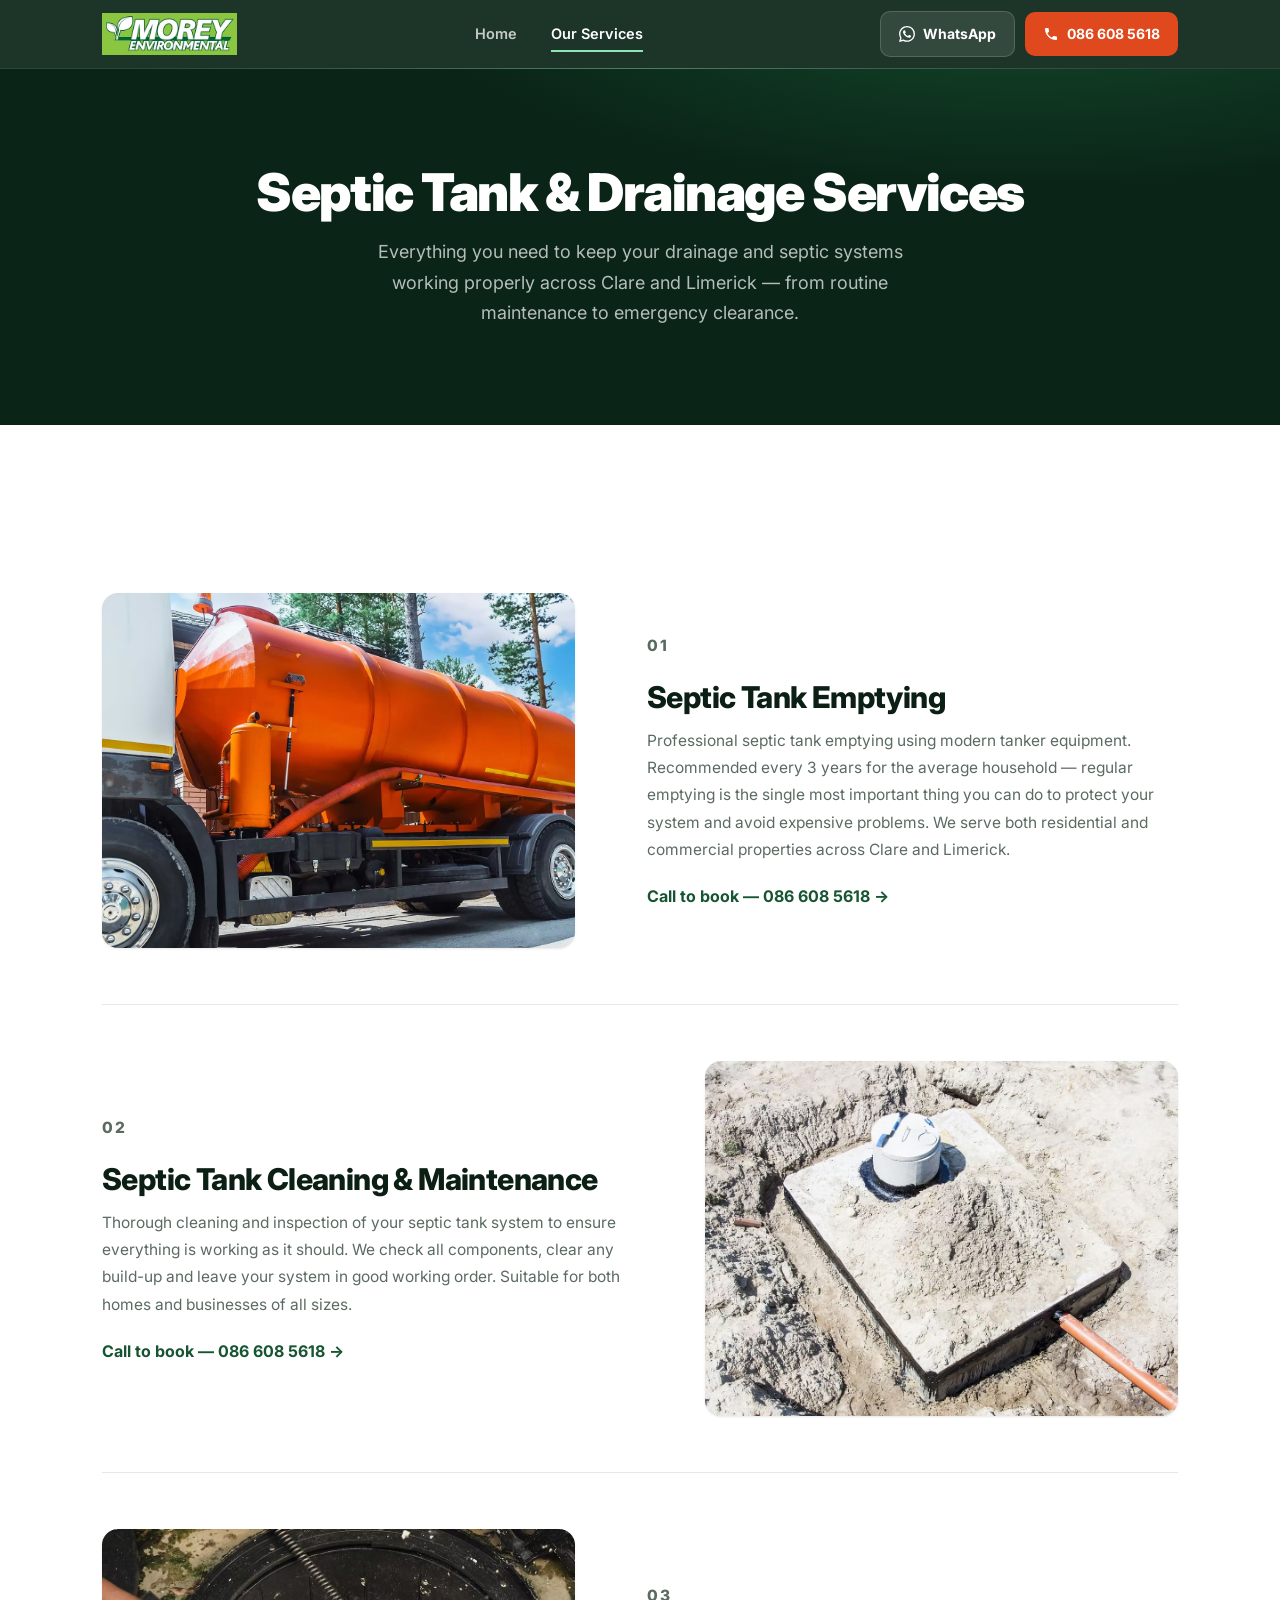
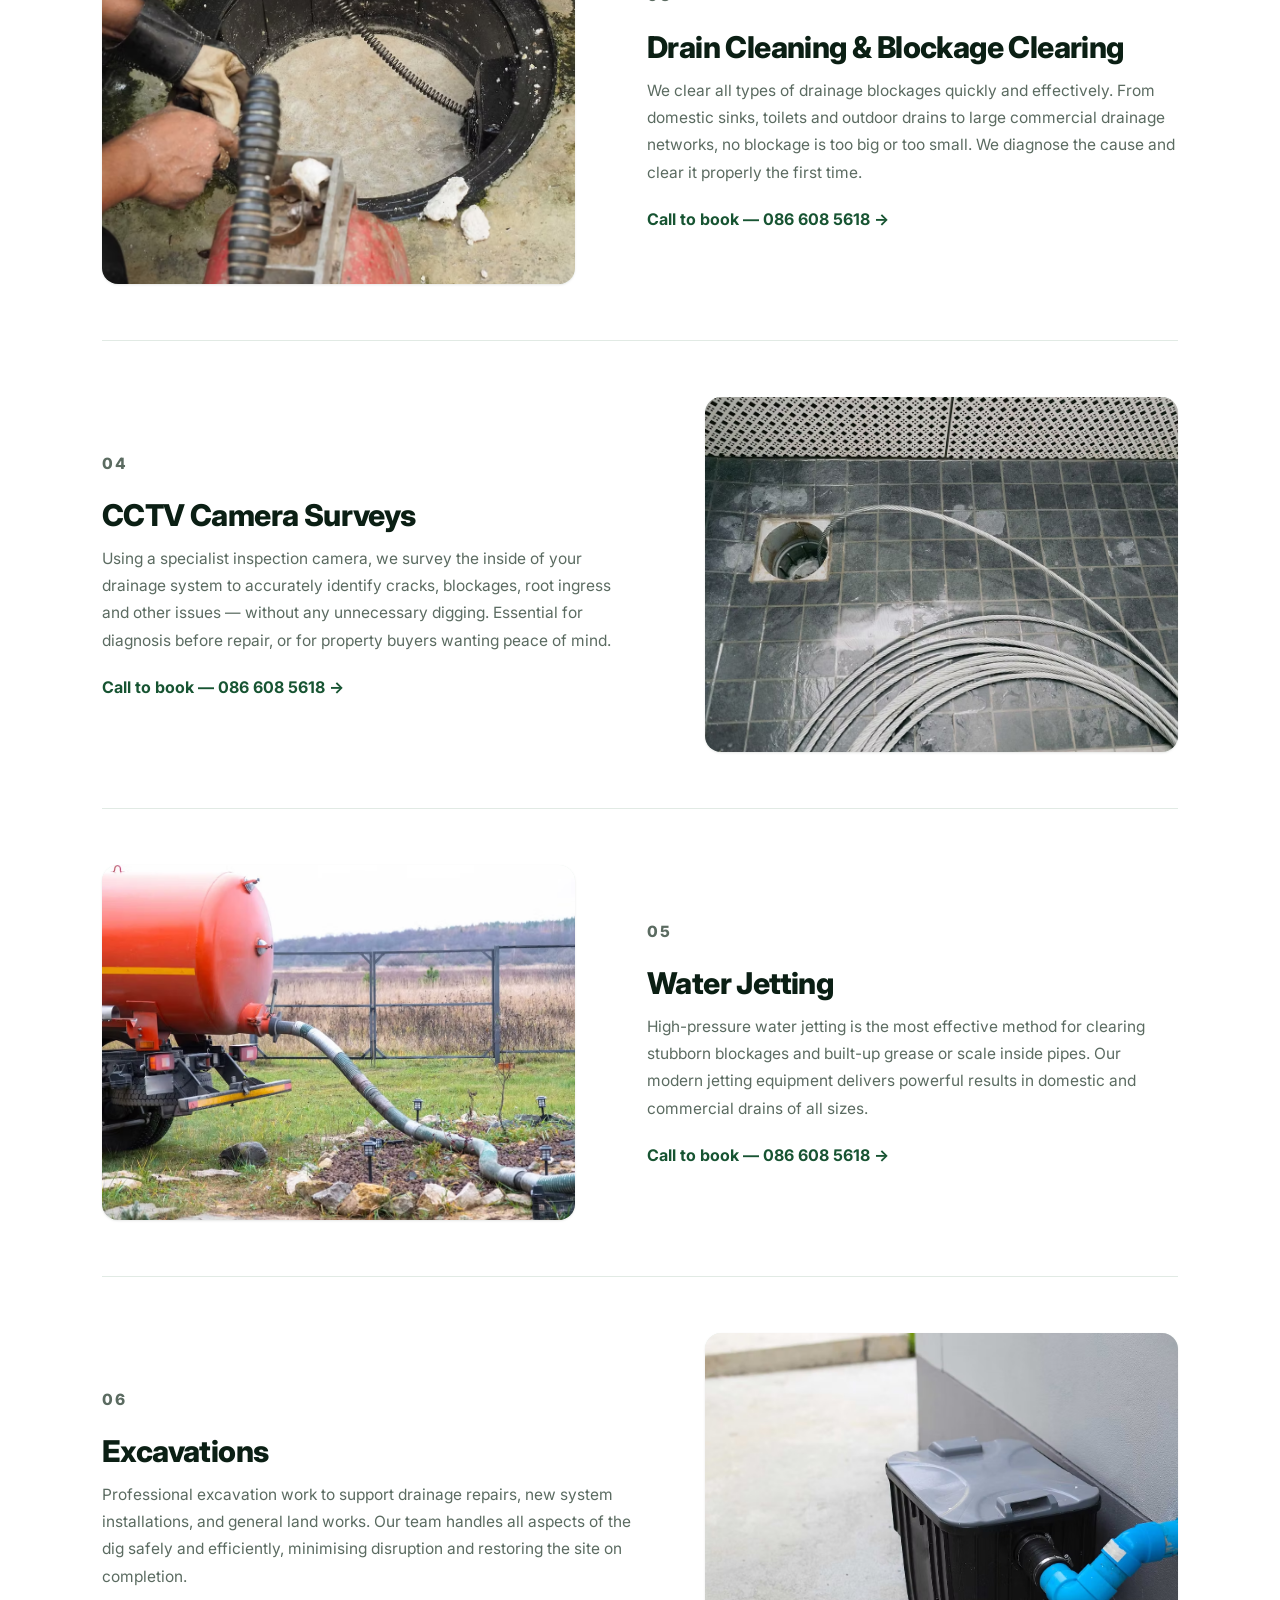
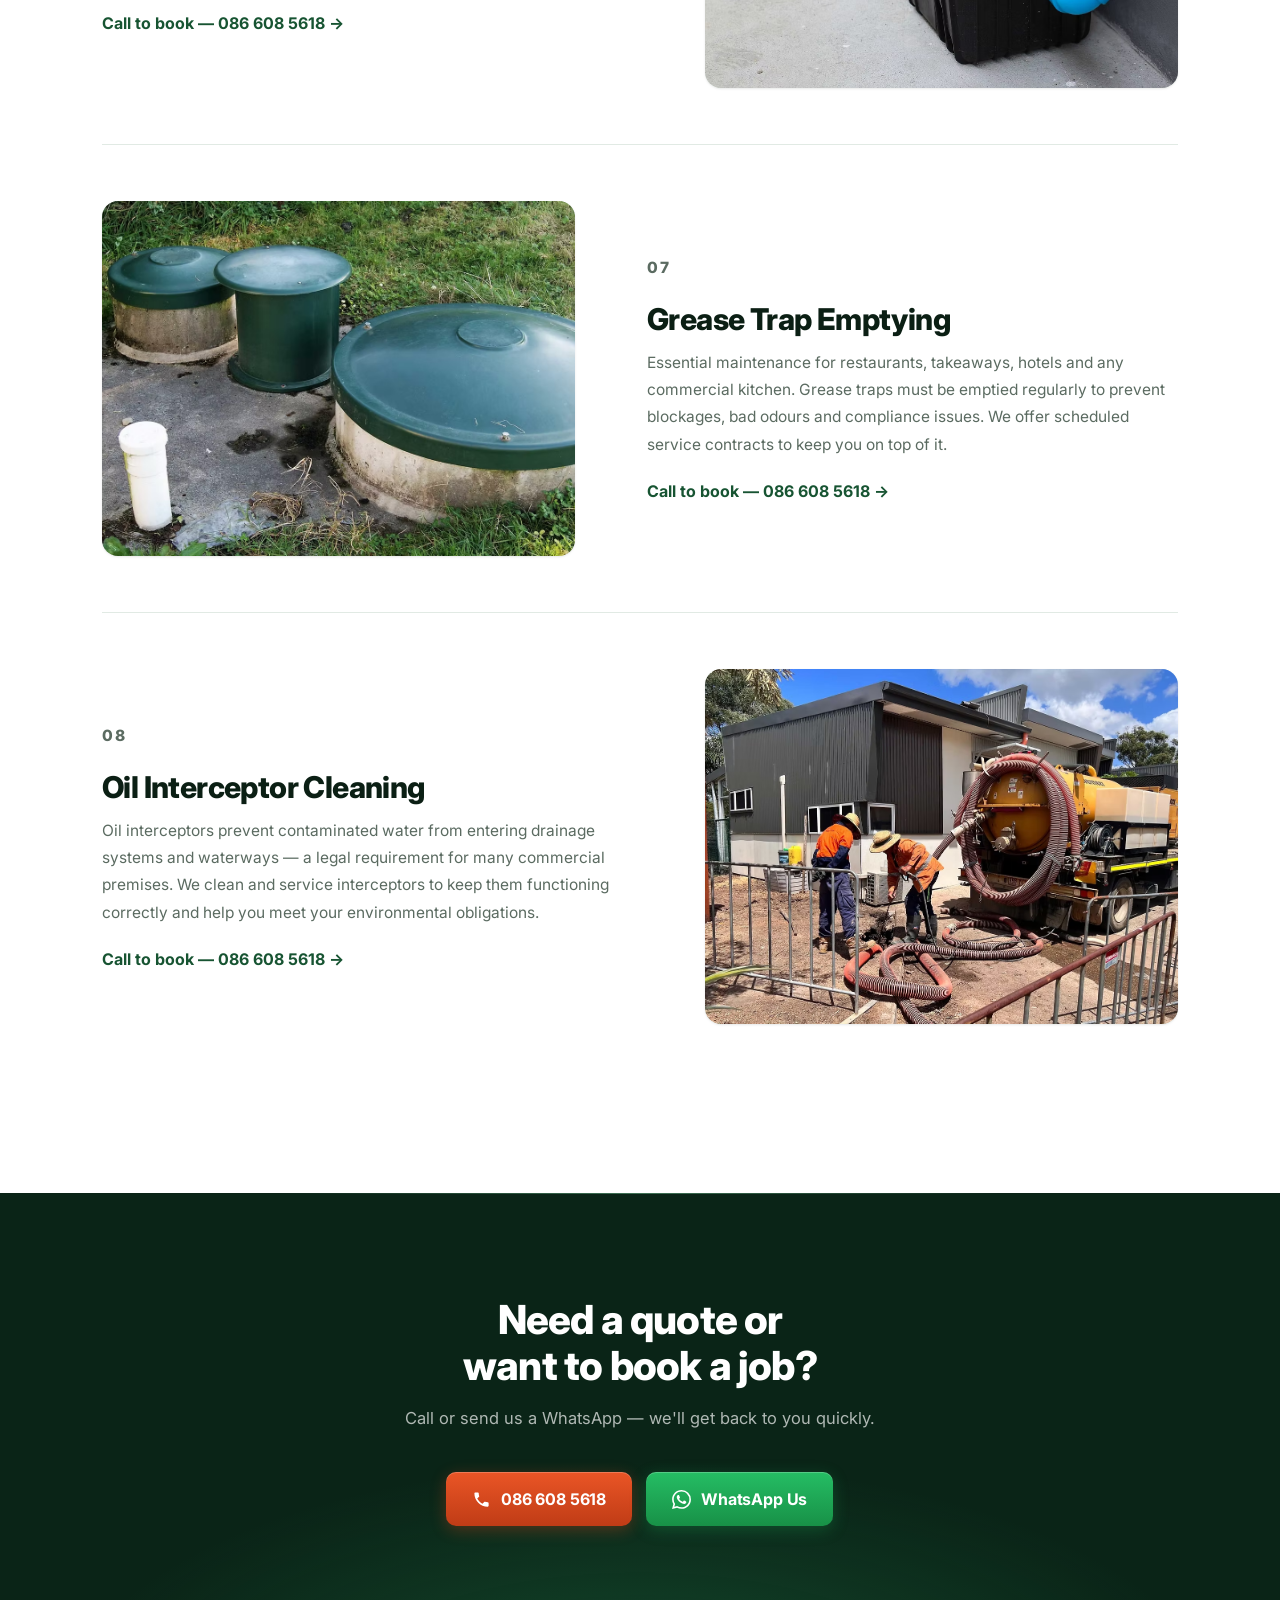
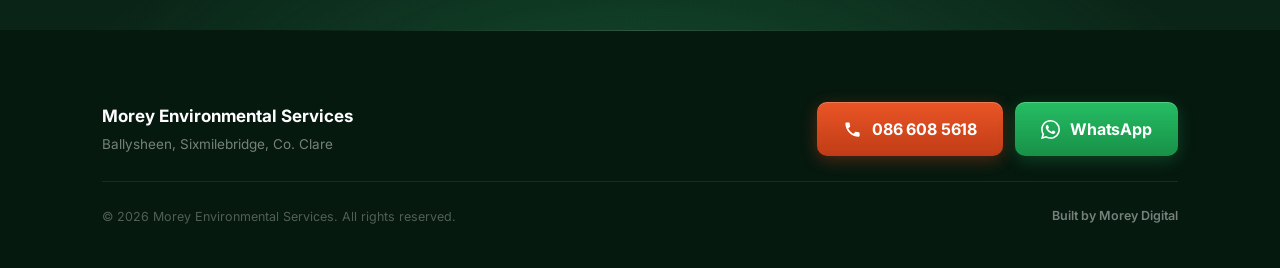
==== commit 5467f2b4: "Add leaf favicon, premium polish pass, Morey Digital credit - SVG sprout favicon drawn from the logo" ====
--- a/services.html
+++ b/services.html
@@ -36,6 +36,9 @@
     ]
   }
   </script>
+  <link rel="icon" href="media/favicon.svg" type="image/svg+xml">
+  <link rel="icon" href="media/favicon-32.png" sizes="32x32" type="image/png">
+  <link rel="apple-touch-icon" href="media/apple-touch-icon.png">
   <link rel="preconnect" href="https://fonts.googleapis.com">
   <link rel="preconnect" href="https://fonts.gstatic.com" crossorigin>
   <link href="https://fonts.googleapis.com/css2?family=Inter:wght@400;500;600;700;800;900&display=swap" rel="stylesheet">
@@ -241,7 +244,10 @@
         </a>
       </div>
     </div>
-    <div class="footer-bottom">&copy; 2026 Morey Environmental Services. All rights reserved.</div>
+    <div class="footer-bottom">
+      <span>&copy; 2026 Morey Environmental Services. All rights reserved.</span>
+      <a class="footer-credit" href="https://moreydigital.ie" rel="noopener">Built by Morey Digital</a>
+    </div>
   </div>
 </footer>
 
--- a/styles.css
+++ b/styles.css
@@ -75,6 +75,12 @@
 a { color: inherit; }
 
 ::selection { background: var(--mint-soft); color: var(--green-900); }
+
+:focus-visible {
+  outline: 2px solid var(--green-500);
+  outline-offset: 3px;
+  border-radius: 4px;
+}
 
 /* ─── Layout helpers ───────────────────────────────────────────── */
 .container {
@@ -145,18 +151,24 @@
 .btn:active { transform: translateY(0) scale(.98); transition-duration: .1s; }
 
 .btn-call {
-  background: var(--call);
+  background: linear-gradient(180deg, #ea5526, var(--call-dark));
   color: #fff;
-  box-shadow: 0 4px 16px rgba(224, 72, 29, .32);
-}
-.btn-call:hover { background: var(--call-dark); box-shadow: 0 8px 26px rgba(224, 72, 29, .42); }
+  box-shadow: inset 0 1px 0 rgba(255, 255, 255, .22), 0 4px 16px rgba(224, 72, 29, .32);
+}
+.btn-call:hover {
+  background: linear-gradient(180deg, #db4a1d, #ad3613);
+  box-shadow: inset 0 1px 0 rgba(255, 255, 255, .18), 0 8px 26px rgba(224, 72, 29, .42);
+}
 
 .btn-wa {
-  background: var(--wa);
+  background: linear-gradient(180deg, #25bd64, var(--wa-dark));
   color: #fff;
-  box-shadow: 0 4px 16px rgba(29, 175, 88, .28);
-}
-.btn-wa:hover { background: var(--wa-dark); box-shadow: 0 8px 26px rgba(29, 175, 88, .38); }
+  box-shadow: inset 0 1px 0 rgba(255, 255, 255, .22), 0 4px 16px rgba(29, 175, 88, .28);
+}
+.btn-wa:hover {
+  background: linear-gradient(180deg, #1da855, #14803f);
+  box-shadow: inset 0 1px 0 rgba(255, 255, 255, .18), 0 8px 26px rgba(29, 175, 88, .38);
+}
 
 .btn-outline {
   background: transparent;
@@ -197,6 +209,14 @@
   transition: box-shadow .3s var(--ease-out);
 }
 .site-header.is-scrolled { box-shadow: 0 6px 24px rgba(6, 25, 15, .35); }
+.site-header::after {
+  content: '';
+  position: absolute;
+  left: 0; right: 0; bottom: -1px;
+  height: 1px;
+  background: linear-gradient(90deg, transparent 10%, rgba(143, 230, 180, .35) 50%, transparent 90%);
+  pointer-events: none;
+}
 
 .header-inner {
   max-width: 1140px;
@@ -326,7 +346,13 @@
   margin-bottom: clamp(18px, 3vw, 26px);
   text-wrap: balance;
 }
-.hero h1 .accent { color: var(--mint); }
+.hero h1 .accent {
+  color: var(--mint);
+  background: linear-gradient(115deg, #c4f4d8, #5fd693);
+  -webkit-background-clip: text;
+  background-clip: text;
+  -webkit-text-fill-color: transparent;
+}
 
 .hero-sub {
   font-size: clamp(16.5px, 2.2vw, 19px);
@@ -371,6 +397,10 @@
   font-size: clamp(30px, 5vw, 44px);
   font-weight: 900;
   color: var(--green-700);
+  background: linear-gradient(135deg, var(--green-500), var(--green-800));
+  -webkit-background-clip: text;
+  background-clip: text;
+  -webkit-text-fill-color: transparent;
   letter-spacing: -0.03em;
   line-height: 1;
   margin-bottom: 8px;
@@ -412,7 +442,8 @@
   width: 52px;
   height: 52px;
   border-radius: 14px;
-  background: var(--green-100);
+  background: linear-gradient(145deg, #ecf7f0, #d8eee1);
+  box-shadow: inset 0 1px 0 rgba(255, 255, 255, .8);
   display: grid;
   place-items: center;
   flex-shrink: 0;
@@ -434,6 +465,7 @@
   gap: clamp(10px, 1.5vw, 16px);
 }
 .gallery-item {
+  position: relative;
   aspect-ratio: 1 / 1;
   overflow: hidden;
   border-radius: var(--radius);
@@ -445,7 +477,17 @@
   object-fit: cover;
   transition: transform .8s var(--ease-out);
 }
+.gallery-item::after {
+  content: '';
+  position: absolute;
+  inset: 0;
+  background: linear-gradient(180deg, transparent 55%, rgba(6, 25, 15, .38));
+  opacity: 0;
+  transition: opacity .5s var(--ease-out);
+  pointer-events: none;
+}
 .gallery-item:hover img { transform: scale(1.06); }
+.gallery-item:hover::after { opacity: 1; }
 
 /* ─── CTA band ─────────────────────────────────────────────────── */
 .cta-band {
@@ -455,6 +497,15 @@
     radial-gradient(ellipse 70% 90% at 50% 120%, rgba(39, 146, 87, .35), transparent 65%),
     var(--green-900);
   padding-block: clamp(64px, 10vw, 104px);
+}
+.cta-band::before {
+  content: '';
+  position: absolute;
+  top: 0; left: 50%;
+  transform: translateX(-50%);
+  width: min(720px, 80%);
+  height: 1px;
+  background: linear-gradient(90deg, transparent, rgba(143, 230, 180, .4), transparent);
 }
 .cta-band-inner {
   position: relative;
@@ -628,7 +679,20 @@
 .service-row p { color: var(--muted); line-height: 1.75; margin-bottom: 20px; font-size: 15.5px; }
 
 /* ─── Footer ───────────────────────────────────────────────────── */
-.site-footer { background: var(--green-950); padding: clamp(48px, 7vw, 72px) 0 40px; }
+.site-footer {
+  position: relative;
+  background: var(--green-950);
+  padding: clamp(48px, 7vw, 72px) 0 40px;
+}
+.site-footer::before {
+  content: '';
+  position: absolute;
+  top: 0; left: 50%;
+  transform: translateX(-50%);
+  width: min(720px, 80%);
+  height: 1px;
+  background: linear-gradient(90deg, transparent, rgba(143, 230, 180, .3), transparent);
+}
 .footer-top {
   display: flex;
   flex-direction: column;
@@ -640,7 +704,27 @@
 .footer-name { font-size: 17px; font-weight: 700; color: #fff; margin-bottom: 4px; }
 .footer-loc { font-size: 13.5px; color: rgba(255, 255, 255, .45); line-height: 1.6; }
 .footer-contact { display: flex; flex-direction: column; gap: 12px; }
-.footer-bottom { font-size: 12.5px; color: rgba(255, 255, 255, .3); }
+.footer-bottom {
+  display: flex;
+  flex-wrap: wrap;
+  align-items: center;
+  justify-content: space-between;
+  gap: 10px;
+  font-size: 12.5px;
+  color: rgba(255, 255, 255, .3);
+}
+.footer-credit {
+  color: rgba(255, 255, 255, .45);
+  text-decoration: none;
+  font-weight: 600;
+  background-image: linear-gradient(var(--mint), var(--mint));
+  background-size: 0% 1px;
+  background-position: 0 100%;
+  background-repeat: no-repeat;
+  padding-bottom: 2px;
+  transition: color .25s var(--ease-out), background-size .35s var(--ease-out);
+}
+.footer-credit:hover { color: var(--mint); background-size: 100% 1px; }
 
 /* ─── Mobile sticky bar ────────────────────────────────────────── */
 .sticky-bar {
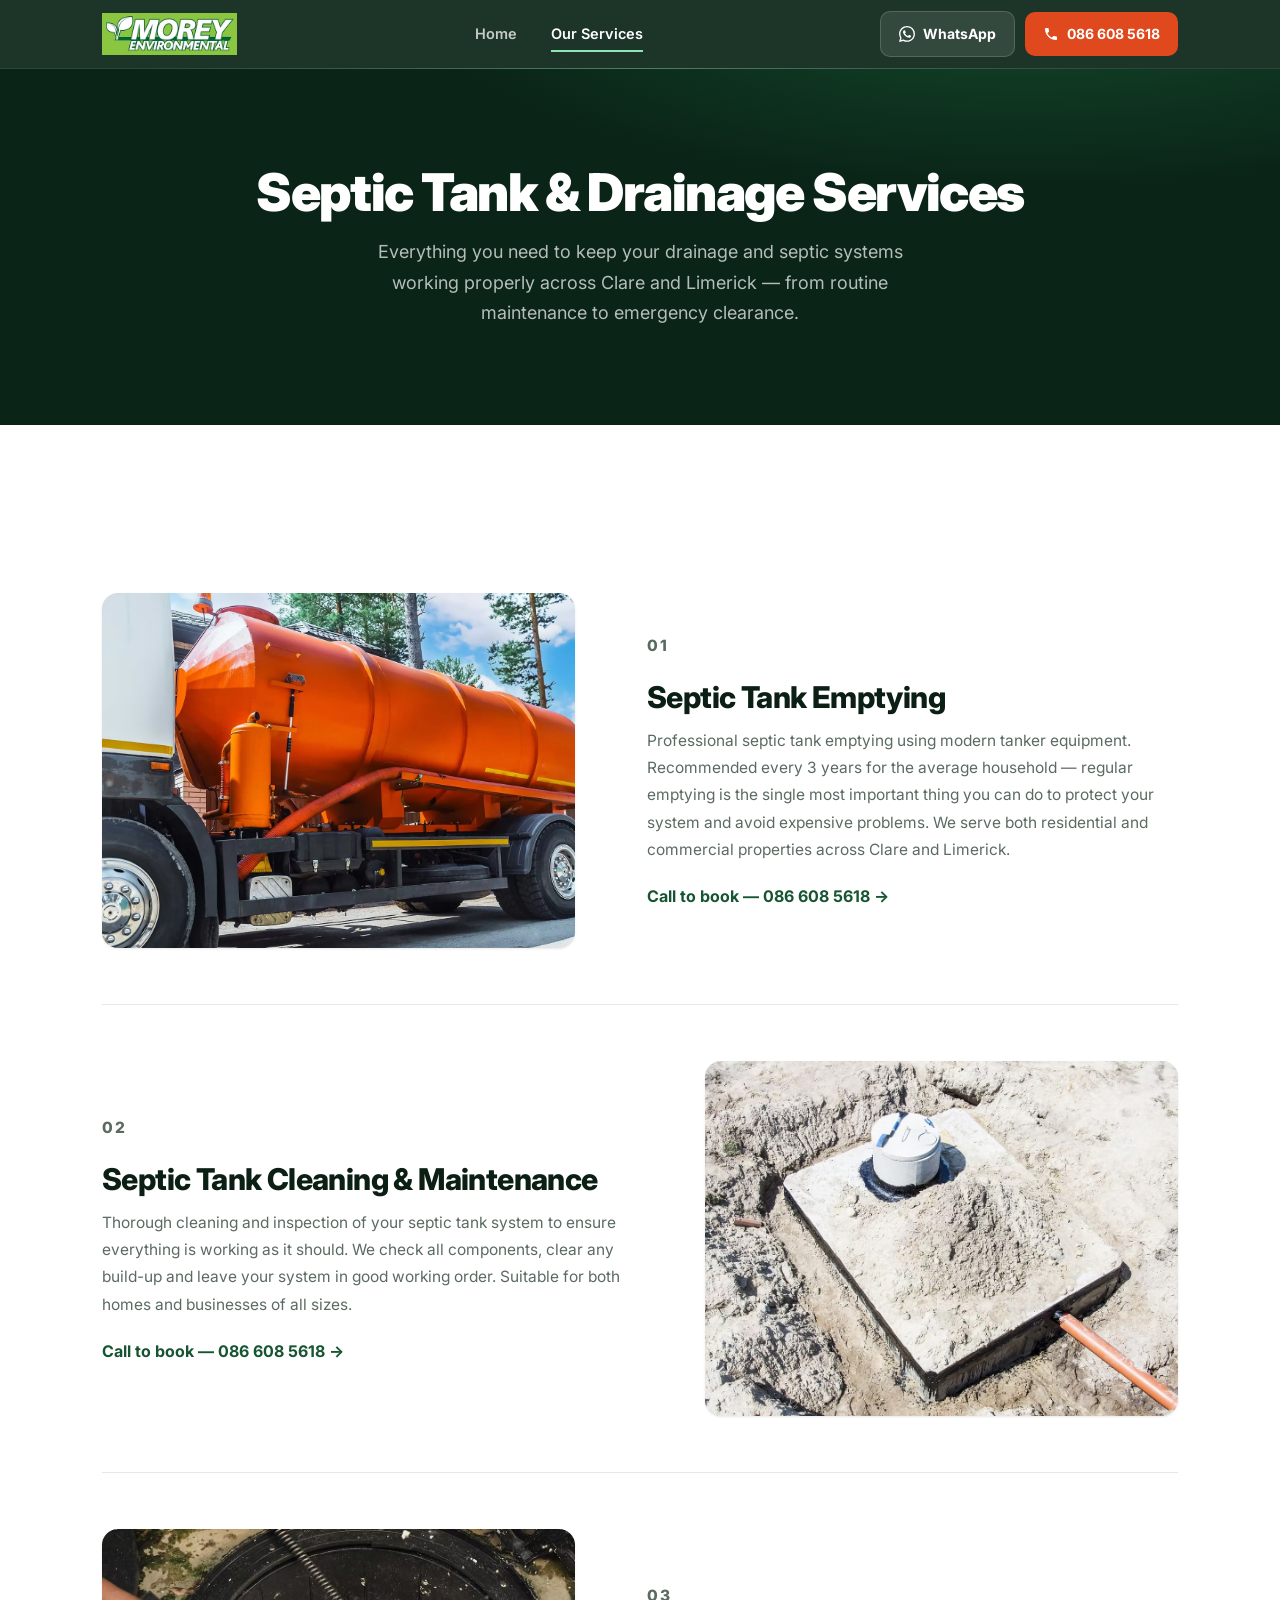
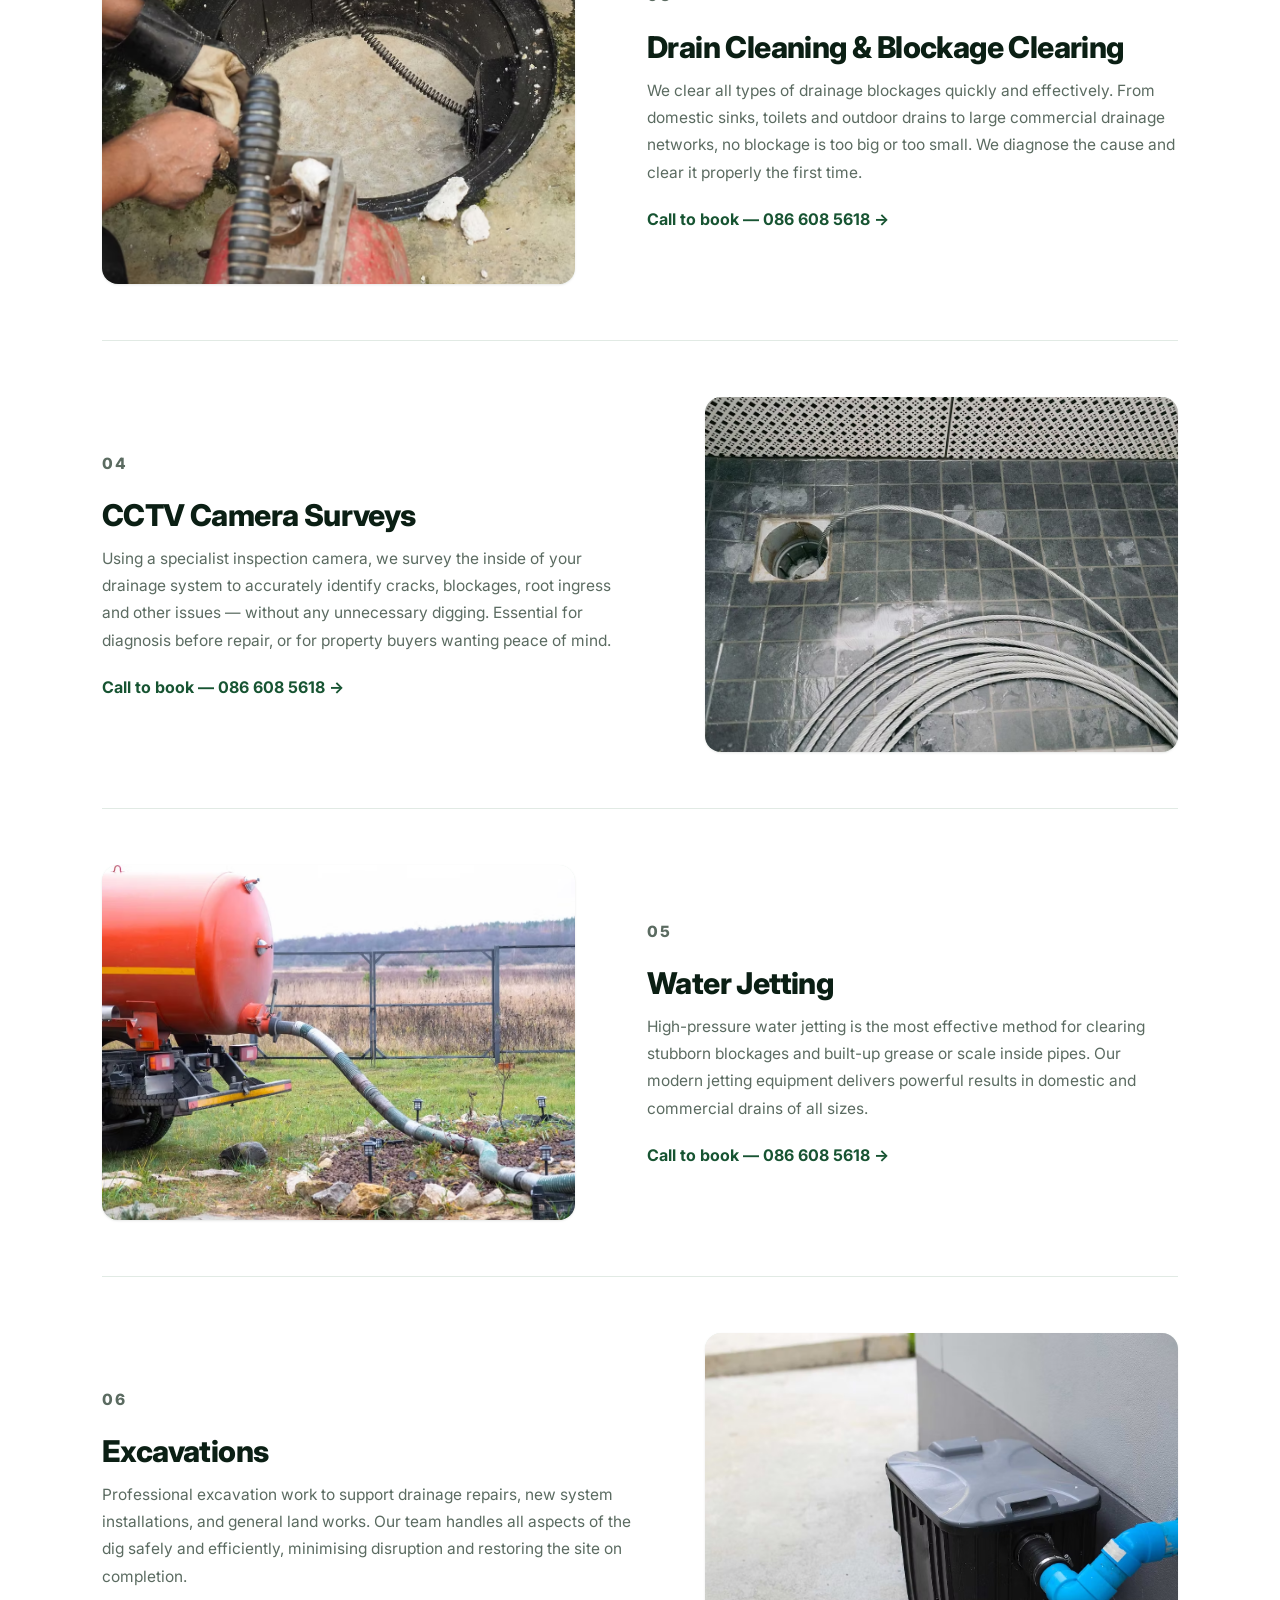
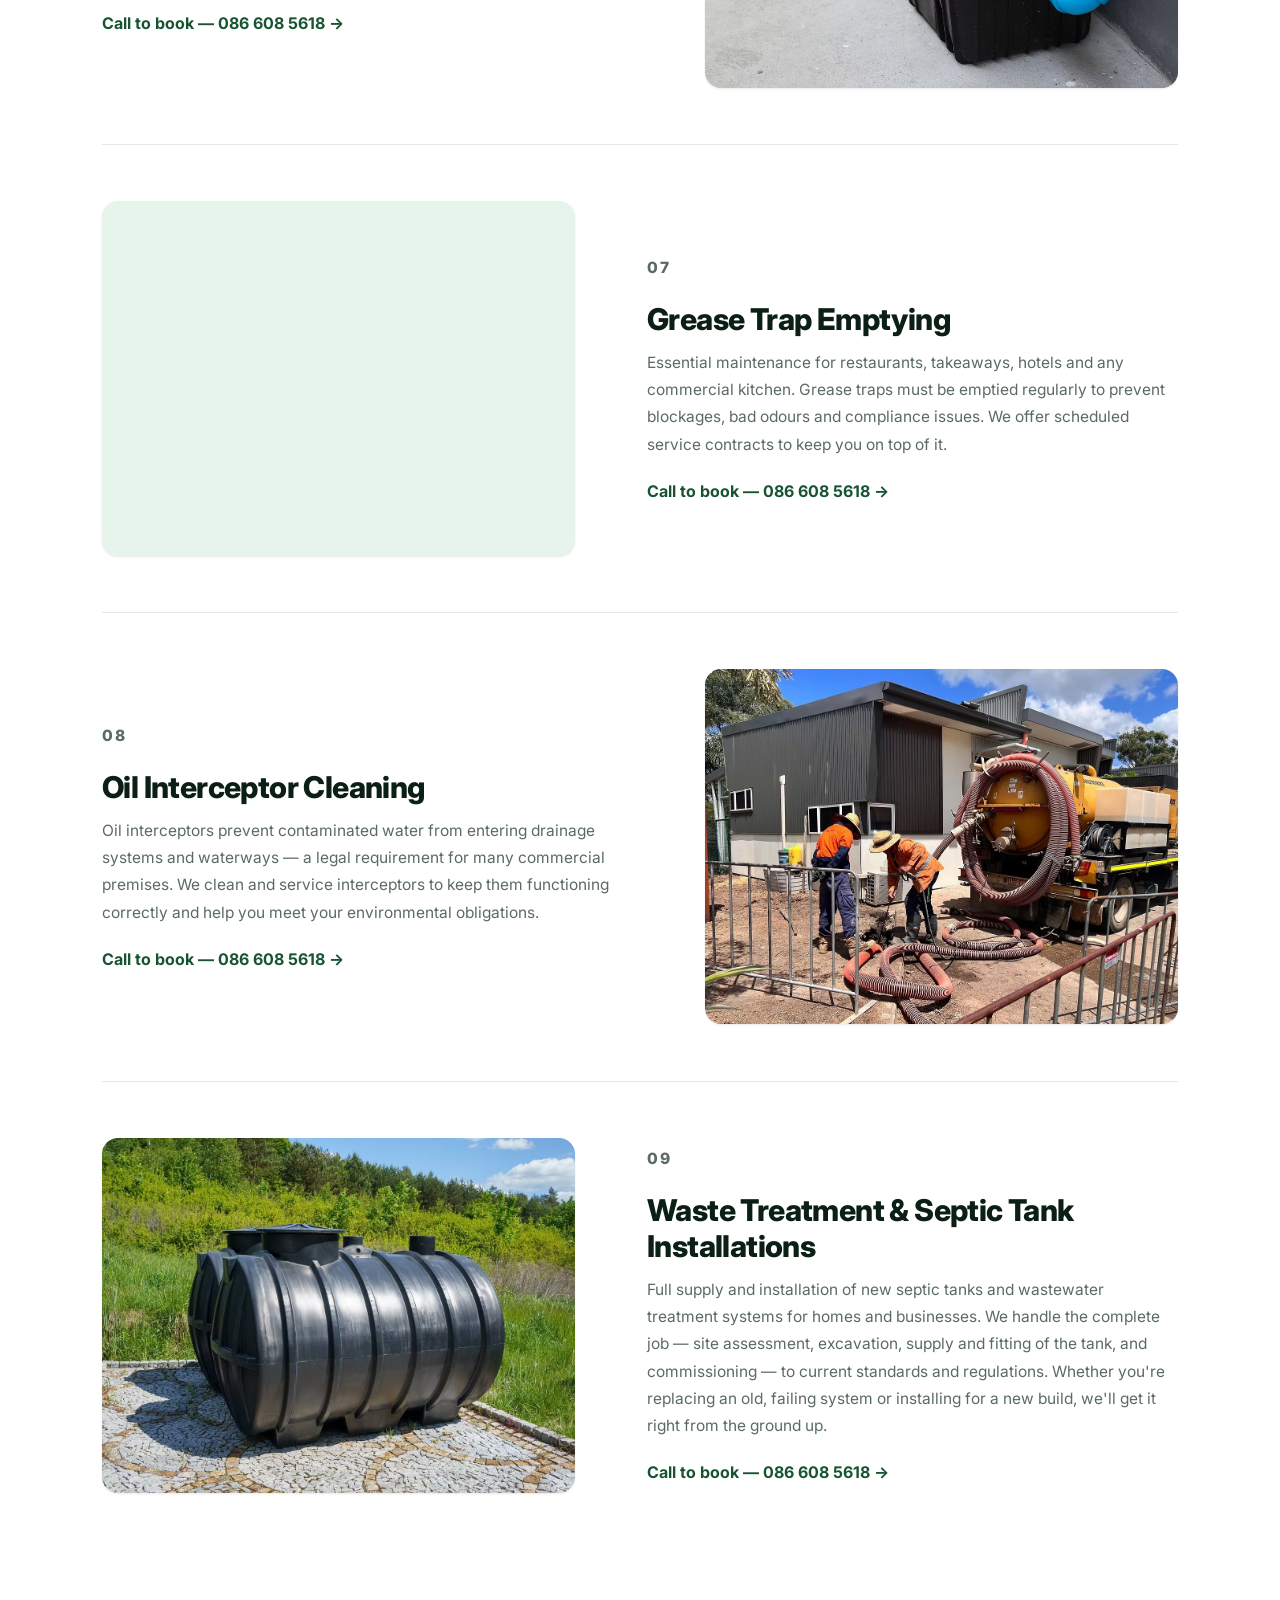
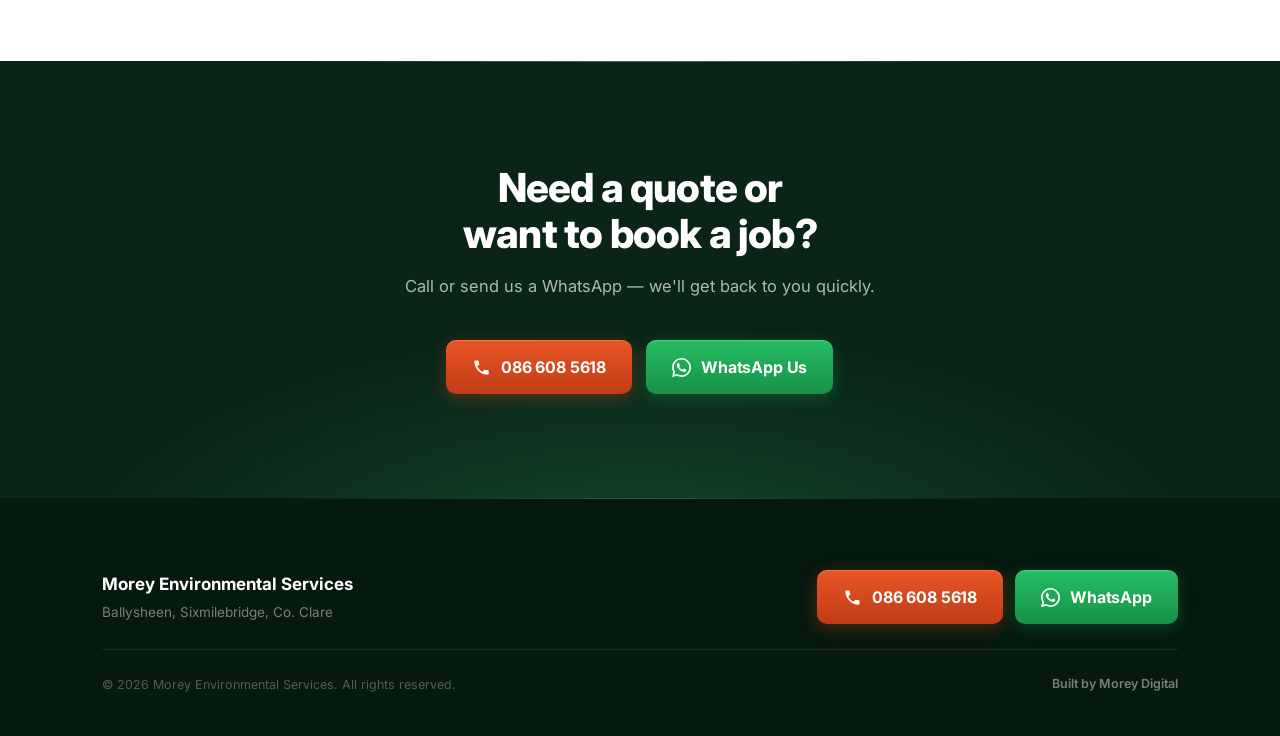
==== commit 3259f447: "Add waste treatment & septic tank installation service Co-Authored-By: Claude Opus 4.8 (1M context) " ====
--- a/services.html
+++ b/services.html
@@ -3,7 +3,7 @@
 <head>
   <meta charset="UTF-8">
   <meta name="viewport" content="width=device-width, initial-scale=1.0">
-  <meta name="description" content="All 8 septic tank &amp; drainage services in Co. Clare &amp; Limerick: tank emptying &amp; cleaning, drain unblocking, CCTV surveys, water jetting, excavations, grease traps &amp; oil interceptors. Call 086 608 5618.">
+  <meta name="description" content="All 9 septic tank &amp; drainage services in Co. Clare &amp; Limerick: tank emptying &amp; cleaning, drain unblocking, CCTV surveys, water jetting, excavations, grease traps, oil interceptors &amp; new tank installations. Call 086 608 5618.">
   <meta name="theme-color" content="#0a2417">
   <meta name="geo.region" content="IE-CE">
   <meta name="geo.placename" content="Sixmilebridge, Co. Clare, Ireland">
@@ -17,7 +17,7 @@
   <meta property="og:locale" content="en_IE">
   <meta property="og:site_name" content="Morey Environmental Services">
   <meta property="og:title" content="Septic Tank &amp; Drainage Services Clare &amp; Limerick | Morey Environmental Services">
-  <meta property="og:description" content="All 8 septic tank &amp; drainage services in Co. Clare &amp; Limerick — emptying, drain unblocking, CCTV surveys, water jetting and more. Call 086 608 5618.">
+  <meta property="og:description" content="All 9 septic tank &amp; drainage services in Co. Clare &amp; Limerick — emptying, drain unblocking, CCTV surveys, water jetting, new tank installations and more. Call 086 608 5618.">
   <meta name="twitter:card" content="summary_large_image">
   <script type="application/ld+json">
   {
@@ -32,7 +32,8 @@
       { "@type": "ListItem", "position": 5, "item": { "@type": "Service", "name": "High-Pressure Water Jetting", "provider": { "@id": "https://moreyenvironmentalservices.ie/#business" }, "areaServed": ["County Clare", "County Limerick"] } },
       { "@type": "ListItem", "position": 6, "item": { "@type": "Service", "name": "Excavations", "provider": { "@id": "https://moreyenvironmentalservices.ie/#business" }, "areaServed": ["County Clare", "County Limerick"] } },
       { "@type": "ListItem", "position": 7, "item": { "@type": "Service", "name": "Grease Trap Emptying", "provider": { "@id": "https://moreyenvironmentalservices.ie/#business" }, "areaServed": ["County Clare", "County Limerick"] } },
-      { "@type": "ListItem", "position": 8, "item": { "@type": "Service", "name": "Oil Interceptor Cleaning", "provider": { "@id": "https://moreyenvironmentalservices.ie/#business" }, "areaServed": ["County Clare", "County Limerick"] } }
+      { "@type": "ListItem", "position": 8, "item": { "@type": "Service", "name": "Oil Interceptor Cleaning", "provider": { "@id": "https://moreyenvironmentalservices.ie/#business" }, "areaServed": ["County Clare", "County Limerick"] } },
+      { "@type": "ListItem", "position": 9, "item": { "@type": "Service", "name": "Wastewater Treatment System & Septic Tank Installations", "provider": { "@id": "https://moreyenvironmentalservices.ie/#business" }, "areaServed": ["County Clare", "County Limerick"] } }
     ]
   }
   </script>
@@ -203,6 +204,20 @@
     </div>
   </article>
 
+  <article class="service-row">
+    <div class="service-row-inner">
+      <div class="service-row-media reveal">
+        <img src="media/image9.avif" alt="Wastewater treatment system and septic tank installation in Clare and Limerick" width="1290" height="900" loading="lazy" decoding="async">
+      </div>
+      <div class="service-row-content reveal" style="--i:1">
+        <p class="service-row-num">09</p>
+        <h2>Waste Treatment &amp; Septic Tank Installations</h2>
+        <p>Full supply and installation of new septic tanks and wastewater treatment systems for homes and businesses. We handle the complete job — site assessment, excavation, supply and fitting of the tank, and commissioning — to current standards and regulations. Whether you're replacing an old, failing system or installing for a new build, we'll get it right from the ground up.</p>
+        <a href="tel:0866085618" class="link-underline">Call to book &mdash; 086 608 5618 &rarr;</a>
+      </div>
+    </div>
+  </article>
+
 </div>
 
 <!-- CTA BAND -->
